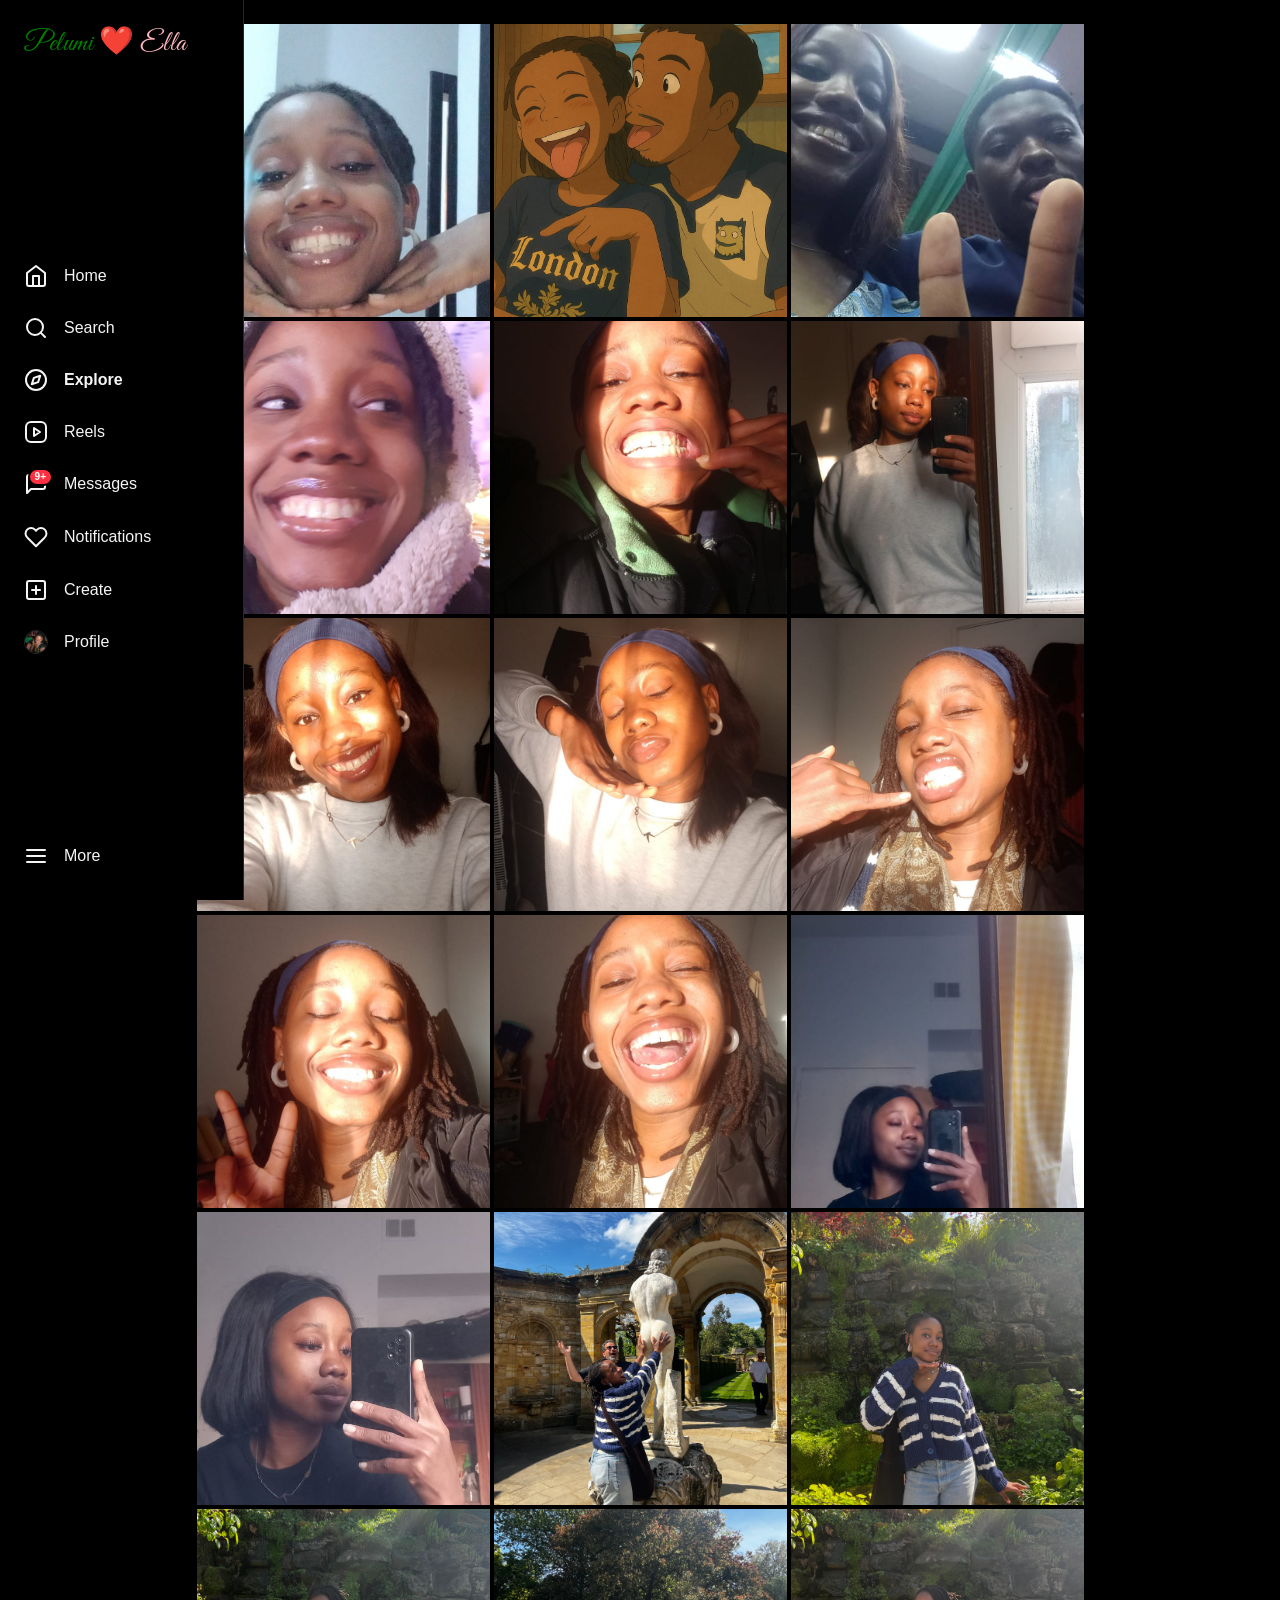
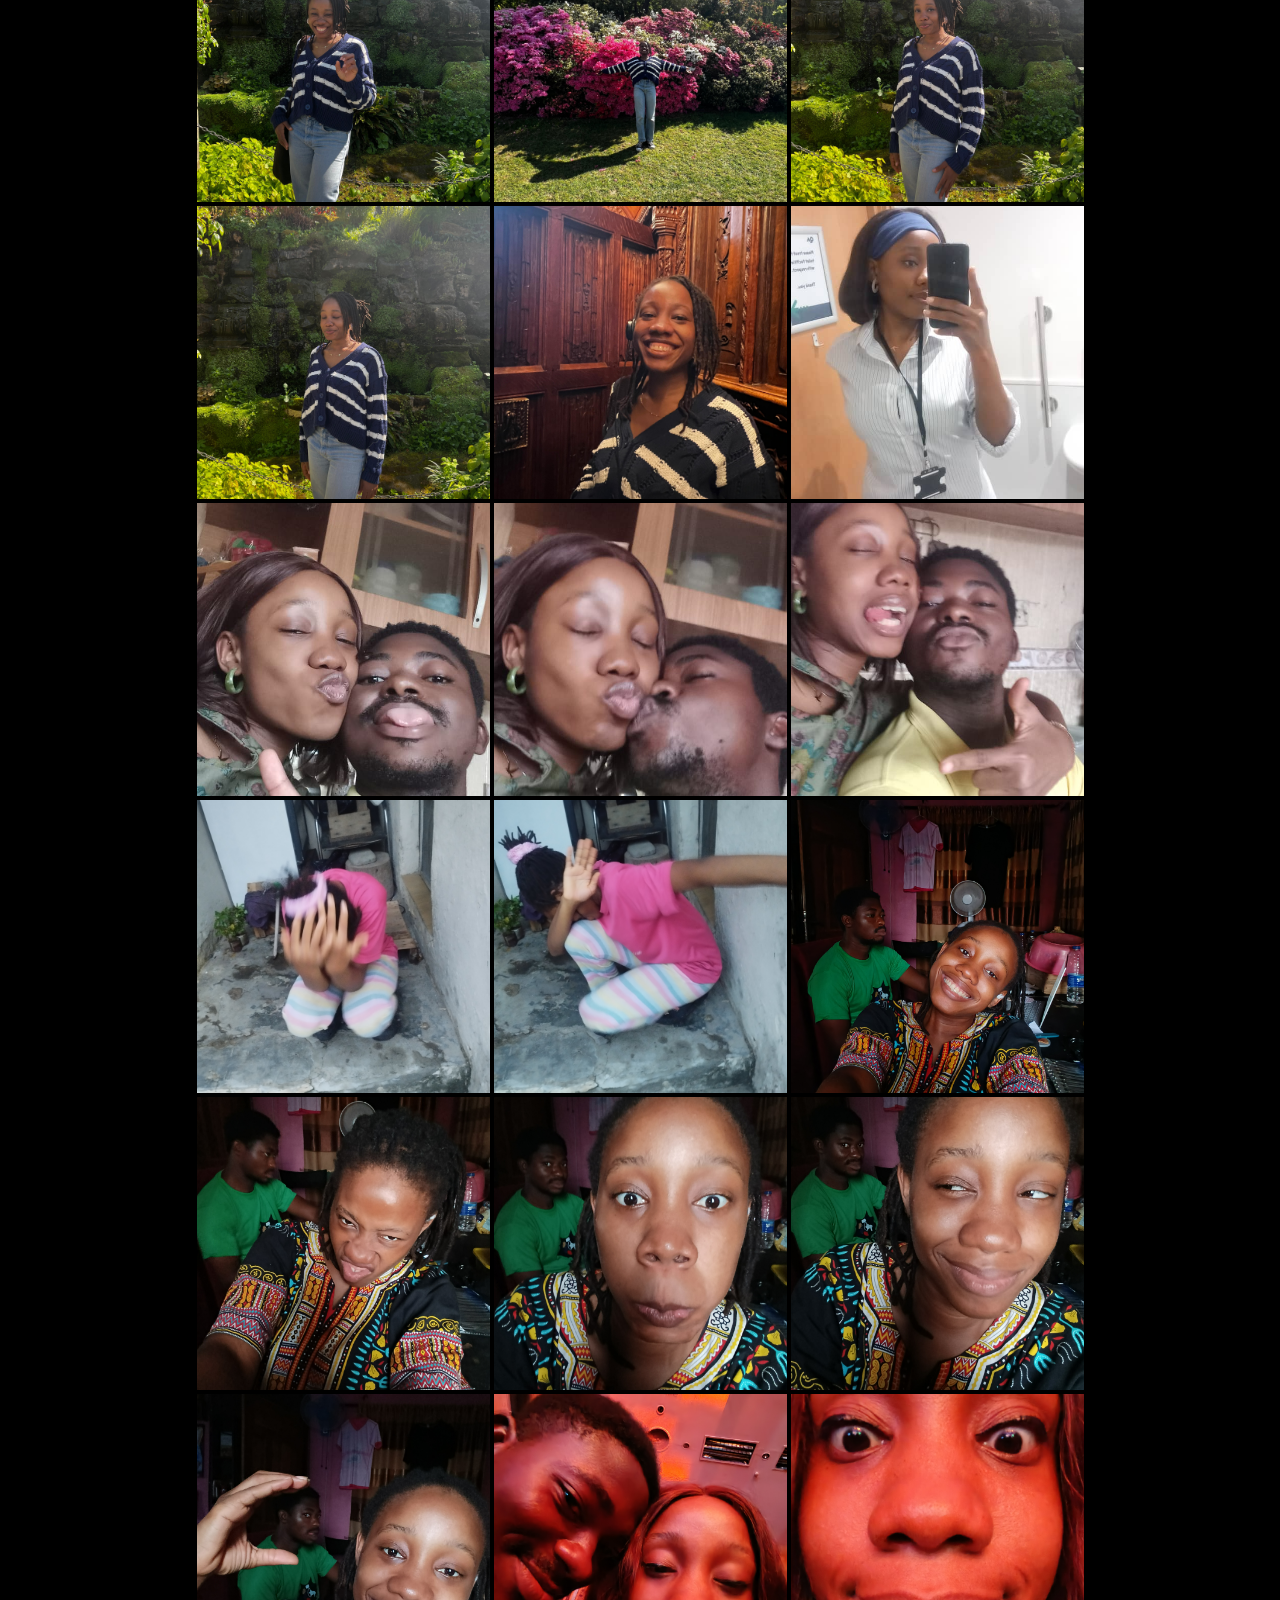
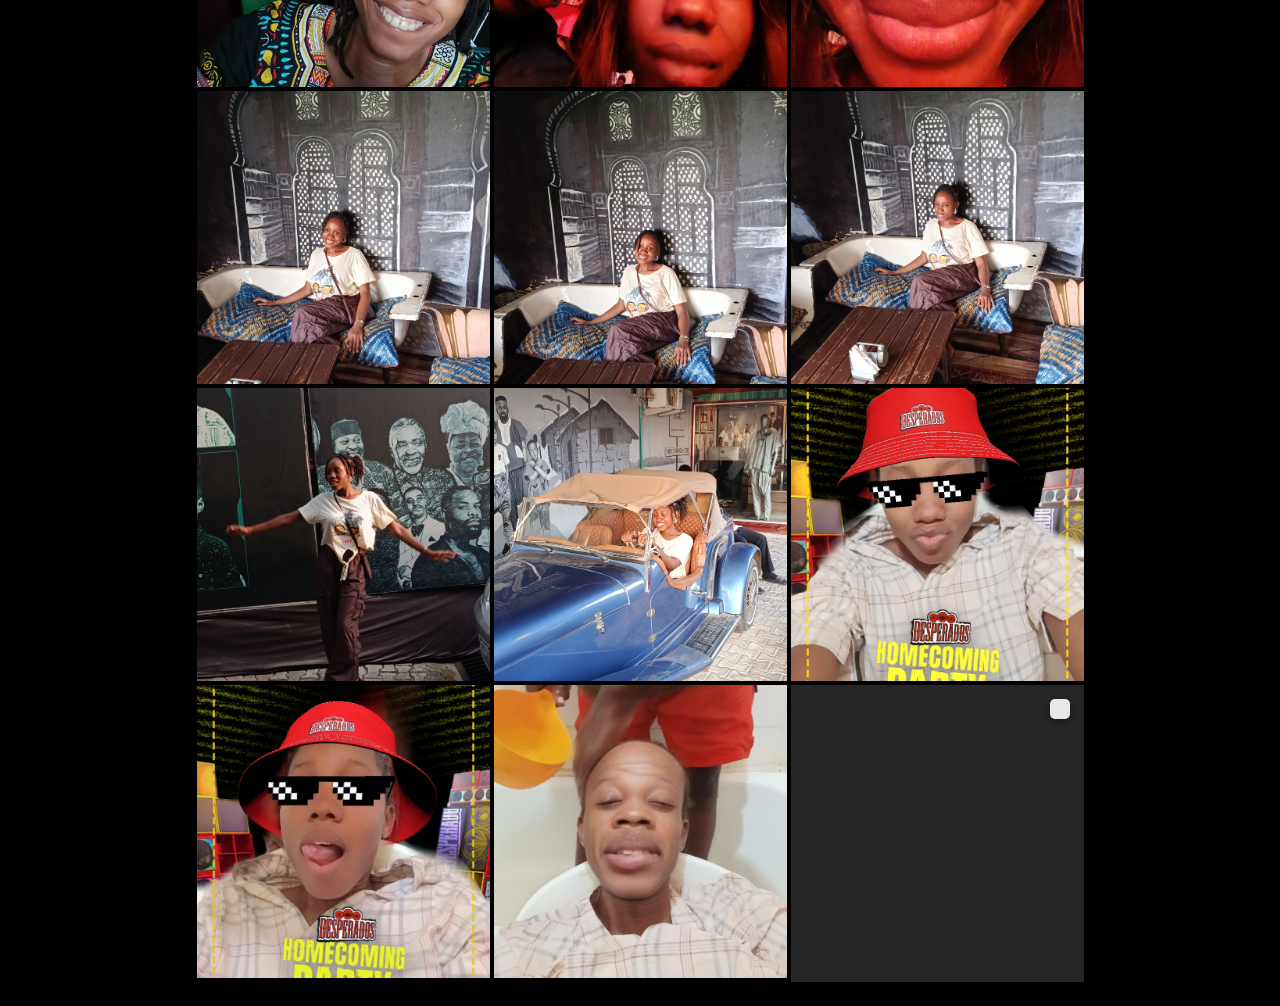
==== explore.html @ 4b51e7c0 "Deploy static site to GitHub Pages" ====
<!DOCTYPE html>

<html lang="en">
<head>
<meta charset="utf-8"/>
<meta content="width=device-width, initial-scale=1.0" name="viewport"/>
<title>Couplesgram • Explore</title>
<link href="style.css" rel="stylesheet"/>
<link href="https://fonts.googleapis.com" rel="preconnect"/>
<link crossorigin="" href="https://fonts.gstatic.com" rel="preconnect"/>
<link href="https://fonts.googleapis.com/css2?family=Playfair+Display:ital,wght@0,400;0,600;0,700;1,400&amp;family=Great+Vibes&amp;display=swap" rel="stylesheet"/>
</head>
<body>
<div class="app-container">
<!-- LEFT SIDEBAR -->
<aside class="sidebar">
<div class="sidebar-top">
<a class="logo-link" href="index.html">

<span class="logo-text"><span style="color:green">Pelumi</span> ❤️ <span style="color:lightpink">Ella</span></span>
</a>
</div>
<nav class="sidebar-nav">
<ul>
<li>
<a href="index.html">
<svg class="nav-icon" fill="none" stroke="currentColor" stroke-linecap="round" stroke-linejoin="round" stroke-width="2" viewbox="0 0 24 24">
<path d="M3 9l9-7 9 7v11a2 2 0 0 1-2 2H5a2 2 0 0 1-2-2z"></path>
<polyline points="9 22 9 12 15 12 15 22"></polyline>
</svg>
<span class="nav-label">Home</span>
</a>
</li>
<li>
<a href="#">
<svg class="nav-icon" fill="none" stroke="currentColor" stroke-linecap="round" stroke-linejoin="round" stroke-width="2" viewbox="0 0 24 24">
<circle cx="11" cy="11" r="8"></circle>
<line x1="21" x2="16.65" y1="21" y2="16.65"></line>
</svg>
<span class="nav-label">Search</span>
</a>
</li>
<li class="active">
<a href="explore.html">
<!-- Active Compass Icon -->
<svg class="nav-icon active-icon" fill="currentColor" stroke="currentColor" stroke-linecap="round" stroke-linejoin="round" stroke-width="2" viewbox="0 0 24 24">
<circle cx="12" cy="12" r="10"></circle>
<polygon points="16.24 7.76 14.12 14.12 7.76 16.24 9.88 9.88 16.24 7.76"></polygon>
</svg>
<span class="nav-label">Explore</span>
</a>
</li>
<li>
<a href="reels.html">
<svg class="nav-icon" fill="none" stroke="currentColor" stroke-linecap="round" stroke-linejoin="round" stroke-width="2" viewbox="0 0 24 24">
<rect height="20" rx="5" ry="5" width="20" x="2" y="2"></rect>
<polygon points="10 8 16 12 10 16 10 8"></polygon>
</svg>
<span class="nav-label">Reels</span>
</a>
</li>
<li>
<a href="#">
<div class="icon-badge-container">
<svg class="nav-icon" fill="none" stroke="currentColor" stroke-linecap="round" stroke-linejoin="round" stroke-width="2" viewbox="0 0 24 24">
<path d="M21 15a2 2 0 0 1-2 2H7l-4 4V5a2 2 0 0 1 2-2h14a2 2 0 0 1 2 2z"></path>
</svg>
<span class="badge badge-red">9+</span>
</div>
<span class="nav-label">Messages</span>
</a>
</li>
<li class="nav-item-notifications">
<a href="#" id="nav-notifications">
<svg class="nav-icon" fill="none" stroke="currentColor" stroke-linecap="round" stroke-linejoin="round" stroke-width="2" viewbox="0 0 24 24">
<path d="M20.84 4.61a5.5 5.5 0 0 0-7.78 0L12 5.67l-1.06-1.06a5.5 5.5 0 0 0-7.78 7.78l1.06 1.06L12 21.23l7.78-7.78 1.06-1.06a5.5 5.5 0 0 0 0-7.78z"></path>
</svg>
<span class="nav-label">Notifications</span>
<div class="notif-bubble">
<svg class="bubble-heart" fill="currentColor" viewbox="0 0 24 24">
<path d="M12 21.35l-1.45-1.32C5.4 15.36 2 12.28 2 8.5 2 5.42 4.42 3 7.5 3c1.74 0 3.41.81 4.5 2.09C13.09 3.81 14.76 3 16.5 3 19.58 3 22 5.42 22 8.5c0 3.78-3.4 6.86-8.55 11.54L12 21.35z"></path>
</svg>
<span>1</span>
<svg class="bubble-person" fill="currentColor" viewbox="0 0 24 24">
<path d="M12 12c2.21 0 4-1.79 4-4s-1.79-4-4-4-4 1.79-4 4 1.79 4 4 4zm0 2c-2.67 0-8 1.34-8 4v2h16v-2c0-2.66-5.33-4-8-4z"></path>
</svg>
<span>1</span>
</div>
</a>
</li>
<li>
<a href="#">
<svg class="nav-icon" fill="none" stroke="currentColor" stroke-linecap="round" stroke-linejoin="round" stroke-width="2" viewbox="0 0 24 24">
<rect height="18" rx="2" ry="2" width="18" x="3" y="3"></rect>
<line x1="12" x2="12" y1="8" y2="16"></line>
<line x1="8" x2="16" y1="12" y2="12"></line>
</svg>
<span class="nav-label">Create</span>
</a>
</li>
<li>
<a href="#">
<div class="profile-avatar-container">
<img alt="Your Profile" class="sidebar-avatar" src="assets/IMG_20251115_172756.jpg"/>
</div>
<span class="nav-label">Profile</span>
</a>
</li>
</ul>
</nav>
<div class="sidebar-bottom">
<ul>
<li>
<a href="#">
<svg class="nav-icon" fill="none" stroke="currentColor" stroke-linecap="round" stroke-linejoin="round" stroke-width="2" viewbox="0 0 24 24">
<line x1="3" x2="21" y1="12" y2="12"></line>
<line x1="3" x2="21" y1="6" y2="6"></line>
<line x1="3" x2="21" y1="18" y2="18"></line>
</svg>
<span class="nav-label">More</span>
</a>
</li>
</ul>
</div>
</aside>
<!-- EXPLORE CONTENT -->
<main class="main-content explore-view">
<div class="explore-grid-container">
<!-- Masonry Grid -->
<div class="explore-grid">

          <div class="explore-item">
            <img class="explore-media" src="assets/IMG-20251118-WA0078.jpg" alt="Explore Image" onerror="this.remove()">
            <div class="explore-overlay">
              <span class="explore-stats" style="font-weight: 600; font-style: italic; font-size: 16px;">Prettiest girl I know</span>
            </div>
          </div>

          <div class="explore-item">
            <img class="explore-media" src="assets/IMG-20251118-WA0081.jpg" alt="Explore Image" onerror="this.remove()">
            <div class="explore-overlay">
              <span class="explore-stats" style="font-weight: 600; font-style: italic; font-size: 16px;">Stars in her eyes</span>
            </div>
          </div>

          <div class="explore-item">
            <img class="explore-media" src="assets/IMG-20251208-WA0016.jpg" alt="Explore Image" onerror="this.remove()">
            <div class="explore-overlay">
              <span class="explore-stats" style="font-weight: 600; font-style: italic; font-size: 16px;">Handpicked from the skies</span>
            </div>
          </div>

          <div class="explore-item">
            <img class="explore-media" src="assets/IMG-20251230-WA0019.jpg" alt="Explore Image" onerror="this.remove()">
            <div class="explore-overlay">
              <span class="explore-stats" style="font-weight: 600; font-style: italic; font-size: 16px;">Beautiful soul</span>
            </div>
          </div>

          <div class="explore-item">
            <img class="explore-media" src="assets/IMG-20260220-WA0016.jpg" alt="Explore Image" onerror="this.remove()">
            <div class="explore-overlay">
              <span class="explore-stats" style="font-weight: 600; font-style: italic; font-size: 16px;">Perfection is the only word</span>
            </div>
          </div>

          <div class="explore-item">
            <img class="explore-media" src="assets/IMG-20260303-WA0001.jpg" alt="Explore Image" onerror="this.remove()">
            <div class="explore-overlay">
              <span class="explore-stats" style="font-weight: 600; font-style: italic; font-size: 16px;">My world</span>
            </div>
          </div>

          <div class="explore-item">
            <img class="explore-media" src="assets/IMG-20260303-WA0005.jpg" alt="Explore Image" onerror="this.remove()">
            <div class="explore-overlay">
              <span class="explore-stats" style="font-weight: 600; font-style: italic; font-size: 16px;">My Queen</span>
            </div>
          </div>

          <div class="explore-item">
            <img class="explore-media" src="assets/IMG-20260303-WA0007.jpg" alt="Explore Image" onerror="this.remove()">
            <div class="explore-overlay">
              <span class="explore-stats" style="font-weight: 600; font-style: italic; font-size: 16px;">i ❤️ you</span>
            </div>
          </div>

          <div class="explore-item">
            <img class="explore-media" src="assets/IMG-20260305-WA0011.jpg" alt="Explore Image" onerror="this.remove()">
            <div class="explore-overlay">
              <span class="explore-stats" style="font-weight: 600; font-style: italic; font-size: 16px;">always and forever</span>
            </div>
          </div>

          <div class="explore-item">
            <img class="explore-media" src="assets/IMG-20260305-WA0012.jpg" alt="Explore Image" onerror="this.remove()">
            <div class="explore-overlay">
              <span class="explore-stats" style="font-weight: 600; font-style: italic; font-size: 16px;">Happy Anniversary❤️</span>
            </div>
          </div>

          <div class="explore-item">
            <img class="explore-media" src="assets/IMG-20260305-WA0013.jpg" alt="Explore Image" onerror="this.remove()">
            <div class="explore-overlay">
              <span class="explore-stats" style="font-weight: 600; font-style: italic; font-size: 16px;">Prettiest girl I know</span>
            </div>
          </div>

          <div class="explore-item">
            <img class="explore-media" src="assets/IMG-20260423-WA0091.jpg" alt="Explore Image" onerror="this.remove()">
            <div class="explore-overlay">
              <span class="explore-stats" style="font-weight: 600; font-style: italic; font-size: 16px;">Stars in her eyes</span>
            </div>
          </div>

          <div class="explore-item">
            <img class="explore-media" src="assets/IMG-20260423-WA0092.jpg" alt="Explore Image" onerror="this.remove()">
            <div class="explore-overlay">
              <span class="explore-stats" style="font-weight: 600; font-style: italic; font-size: 16px;">Handpicked from the skies</span>
            </div>
          </div>

          <div class="explore-item">
            <img class="explore-media" src="assets/IMG-20260505-WA0118.jpg" alt="Explore Image" onerror="this.remove()">
            <div class="explore-overlay">
              <span class="explore-stats" style="font-weight: 600; font-style: italic; font-size: 16px;">Beautiful soul</span>
            </div>
          </div>

          <div class="explore-item">
            <img class="explore-media" src="assets/IMG-20260505-WA0150.jpg" alt="Explore Image" onerror="this.remove()">
            <div class="explore-overlay">
              <span class="explore-stats" style="font-weight: 600; font-style: italic; font-size: 16px;">Perfection is the only word</span>
            </div>
          </div>

          <div class="explore-item">
            <img class="explore-media" src="assets/IMG-20260505-WA0243.jpg" alt="Explore Image" onerror="this.remove()">
            <div class="explore-overlay">
              <span class="explore-stats" style="font-weight: 600; font-style: italic; font-size: 16px;">My world</span>
            </div>
          </div>

          <div class="explore-item">
            <img class="explore-media" src="assets/IMG-20260505-WA0250.jpg" alt="Explore Image" onerror="this.remove()">
            <div class="explore-overlay">
              <span class="explore-stats" style="font-weight: 600; font-style: italic; font-size: 16px;">My Queen</span>
            </div>
          </div>

          <div class="explore-item">
            <img class="explore-media" src="assets/IMG-20260505-WA0254.jpg" alt="Explore Image" onerror="this.remove()">
            <div class="explore-overlay">
              <span class="explore-stats" style="font-weight: 600; font-style: italic; font-size: 16px;">i ❤️ you</span>
            </div>
          </div>

          <div class="explore-item">
            <img class="explore-media" src="assets/IMG-20260505-WA0258.jpg" alt="Explore Image" onerror="this.remove()">
            <div class="explore-overlay">
              <span class="explore-stats" style="font-weight: 600; font-style: italic; font-size: 16px;">always and forever</span>
            </div>
          </div>

          <div class="explore-item">
            <img class="explore-media" src="assets/IMG-20260505-WA0260.jpg" alt="Explore Image" onerror="this.remove()">
            <div class="explore-overlay">
              <span class="explore-stats" style="font-weight: 600; font-style: italic; font-size: 16px;">Happy Anniversary❤️</span>
            </div>
          </div>

          <div class="explore-item">
            <img class="explore-media" src="assets/IMG-20260602-WA0005.jpg" alt="Explore Image" onerror="this.remove()">
            <div class="explore-overlay">
              <span class="explore-stats" style="font-weight: 600; font-style: italic; font-size: 16px;">Prettiest girl I know</span>
            </div>
          </div>

          <div class="explore-item">
            <img class="explore-media" src="assets/IMG-20260731-WA0151.jpg" alt="Explore Image" onerror="this.remove()">
            <div class="explore-overlay">
              <span class="explore-stats" style="font-weight: 600; font-style: italic; font-size: 16px;">Stars in her eyes</span>
            </div>
          </div>

          <div class="explore-item">
            <img class="explore-media" src="assets/IMG-20260731-WA0152.jpg" alt="Explore Image" onerror="this.remove()">
            <div class="explore-overlay">
              <span class="explore-stats" style="font-weight: 600; font-style: italic; font-size: 16px;">Handpicked from the skies</span>
            </div>
          </div>

          <div class="explore-item">
            <img class="explore-media" src="assets/IMG-20260731-WA0156.jpg" alt="Explore Image" onerror="this.remove()">
            <div class="explore-overlay">
              <span class="explore-stats" style="font-weight: 600; font-style: italic; font-size: 16px;">Beautiful soul</span>
            </div>
          </div>

          <div class="explore-item">
            <img class="explore-media" src="assets/IMG_20250414_185437.jpg" alt="Explore Image" onerror="this.remove()">
            <div class="explore-overlay">
              <span class="explore-stats" style="font-weight: 600; font-style: italic; font-size: 16px;">Perfection is the only word</span>
            </div>
          </div>

          <div class="explore-item">
            <img class="explore-media" src="assets/IMG_20250414_185439.jpg" alt="Explore Image" onerror="this.remove()">
            <div class="explore-overlay">
              <span class="explore-stats" style="font-weight: 600; font-style: italic; font-size: 16px;">My world</span>
            </div>
          </div>

          <div class="explore-item">
            <img class="explore-media" src="assets/IMG_20251115_172733.jpg" alt="Explore Image" onerror="this.remove()">
            <div class="explore-overlay">
              <span class="explore-stats" style="font-weight: 600; font-style: italic; font-size: 16px;">My Queen</span>
            </div>
          </div>

          <div class="explore-item">
            <img class="explore-media" src="assets/IMG_20251115_172756.jpg" alt="Explore Image" onerror="this.remove()">
            <div class="explore-overlay">
              <span class="explore-stats" style="font-weight: 600; font-style: italic; font-size: 16px;">i ❤️ you</span>
            </div>
          </div>

          <div class="explore-item">
            <img class="explore-media" src="assets/IMG_20251115_172800.jpg" alt="Explore Image" onerror="this.remove()">
            <div class="explore-overlay">
              <span class="explore-stats" style="font-weight: 600; font-style: italic; font-size: 16px;">always and forever</span>
            </div>
          </div>

          <div class="explore-item">
            <img class="explore-media" src="assets/IMG_20251115_172802.jpg" alt="Explore Image" onerror="this.remove()">
            <div class="explore-overlay">
              <span class="explore-stats" style="font-weight: 600; font-style: italic; font-size: 16px;">Happy Anniversary❤️</span>
            </div>
          </div>

          <div class="explore-item">
            <img class="explore-media" src="assets/IMG_20251115_172816.jpg" alt="Explore Image" onerror="this.remove()">
            <div class="explore-overlay">
              <span class="explore-stats" style="font-weight: 600; font-style: italic; font-size: 16px;">Prettiest girl I know</span>
            </div>
          </div>

          <div class="explore-item">
            <img class="explore-media" src="assets/IMG_20251207_201541.jpg" alt="Explore Image" onerror="this.remove()">
            <div class="explore-overlay">
              <span class="explore-stats" style="font-weight: 600; font-style: italic; font-size: 16px;">Stars in her eyes</span>
            </div>
          </div>

          <div class="explore-item">
            <img class="explore-media" src="assets/IMG_20251207_201549.jpg" alt="Explore Image" onerror="this.remove()">
            <div class="explore-overlay">
              <span class="explore-stats" style="font-weight: 600; font-style: italic; font-size: 16px;">Handpicked from the skies</span>
            </div>
          </div>

          <div class="explore-item">
            <img class="explore-media" src="assets/IMG_20251225_172321.jpg" alt="Explore Image" onerror="this.remove()">
            <div class="explore-overlay">
              <span class="explore-stats" style="font-weight: 600; font-style: italic; font-size: 16px;">Beautiful soul</span>
            </div>
          </div>

          <div class="explore-item">
            <img class="explore-media" src="assets/IMG_20251225_172325.jpg" alt="Explore Image" onerror="this.remove()">
            <div class="explore-overlay">
              <span class="explore-stats" style="font-weight: 600; font-style: italic; font-size: 16px;">Perfection is the only word</span>
            </div>
          </div>

          <div class="explore-item">
            <img class="explore-media" src="assets/IMG_20251225_172329.jpg" alt="Explore Image" onerror="this.remove()">
            <div class="explore-overlay">
              <span class="explore-stats" style="font-weight: 600; font-style: italic; font-size: 16px;">My world</span>
            </div>
          </div>

          <div class="explore-item">
            <img class="explore-media" src="assets/IMG_20251225_173249.jpg" alt="Explore Image" onerror="this.remove()">
            <div class="explore-overlay">
              <span class="explore-stats" style="font-weight: 600; font-style: italic; font-size: 16px;">My Queen</span>
            </div>
          </div>

          <div class="explore-item">
            <img class="explore-media" src="assets/IMG_20251225_173335.jpg" alt="Explore Image" onerror="this.remove()">
            <div class="explore-overlay">
              <span class="explore-stats" style="font-weight: 600; font-style: italic; font-size: 16px;">i ❤️ you</span>
            </div>
          </div>

          <div class="explore-item">
            <img class="explore-media" src="assets/Snapchat-1682205913.jpg" alt="Explore Image" onerror="this.remove()">
            <div class="explore-overlay">
              <span class="explore-stats" style="font-weight: 600; font-style: italic; font-size: 16px;">always and forever</span>
            </div>
          </div>

          <div class="explore-item">
            <img class="explore-media" src="assets/Snapchat-352071190.jpg" alt="Explore Image" onerror="this.remove()">
            <div class="explore-overlay">
              <span class="explore-stats" style="font-weight: 600; font-style: italic; font-size: 16px;">Happy Anniversary❤️</span>
            </div>
          </div>

          <div class="explore-item">
            <img class="explore-media" src="assets/Snapchat-603721540.jpg" alt="Explore Image" onerror="this.remove()">
            <div class="explore-overlay">
              <span class="explore-stats" style="font-weight: 600; font-style: italic; font-size: 16px;">Prettiest girl I know</span>
            </div>
          </div>

          <div class="explore-item tall">
            <video class="explore-media" muted loop autoplay playsinline src="assets/VID_20251207_195347.mp4"></video>
            <div class="reel-icon-overlay">
              <svg viewBox="0 0 24 24" fill="currentColor"><rect x="2" y="2" width="20" height="20" rx="5" ry="5"></rect><polygon points="10 8 16 12 10 16 10 8"></polygon></svg>
            </div>
            <div class="explore-overlay">
              <span class="explore-stats" style="font-weight: 600; font-style: italic; font-size: 16px;">Stars in her eyes</span>
            </div>
          </div>

</div>
</div>
</main>
</div>
<!-- Minimal JS for notifications hover is handled in CSS, basic logic in app.js can be imported -->
<script src="hearts.js"></script>
<script src="app.js"></script>
</body>
</html>
---- style.css ----
/* CSS Variables for Dark Mode Palette */
:root {
  --bg-primary: #000000;
  --bg-secondary: #000000;
  --border-color: #262626;
  --text-primary: #f5f5f5;
  --text-secondary: #a8a8a8;
  --accent-blue: #0095f6;
  --accent-blue-hover: #1877f2;
  --hover-bg: #1a1a1a;
  --notif-red: #ff3040;
  --font-stack: -apple-system, BlinkMacSystemFont, "Segoe UI", Roboto, Helvetica, Arial, sans-serif;
  --sidebar-width: 244px;
}

/* Global Reset & Base Styling */
* {
  box-sizing: border-box;
  margin: 0;
  padding: 0;
}

body {
  background-color: var(--bg-primary);
  color: var(--text-primary);
  font-family: var(--font-stack);
  overflow-y: scroll;
  -webkit-font-smoothing: antialiased;
  -moz-osx-font-smoothing: grayscale;
}

/* Hide default scrollbars for horizontal panning grids */
.no-scrollbar::-webkit-scrollbar {
  display: none;
}
.no-scrollbar {
  -ms-overflow-style: none;
  scrollbar-width: none;
}

/* Grid App Container */
.app-container {
  display: flex;
  min-height: 100vh;
  position: relative;
}

/* ==========================================================================
   LEFT SIDEBAR STYLE
   ========================================================================== */
.sidebar {
  width: var(--sidebar-width);
  height: 100vh;
  position: fixed;
  top: 0;
  left: 0;
  border-right: 1px solid var(--border-color);
  background-color: var(--bg-secondary);
  padding: 24px 12px 20px 12px;
  display: flex;
  flex-direction: column;
  justify-content: space-between;
  z-index: 100;
  transition: width 0.2s ease;
}

.sidebar-top {
  margin-bottom: 24px;
  padding-left: 12px;
}

.logo-link {
  display: flex;
  align-items: center;
  text-decoration: none;
  color: var(--text-primary);
  gap: 12px;
}

.logo-icon {
  width: 24px;
  height: 24px;
  flex-shrink: 0;
}

.logo-text {
  font-family: 'Great Vibes', cursive;
  font-size: 28px;
  font-weight: normal;
  letter-spacing: 0.5px;
  white-space: nowrap;
}

/* Sidebar Navigation Items */
.sidebar-nav ul,
.sidebar-bottom ul {
  list-style: none;
  display: flex;
  flex-direction: column;
  gap: 4px;
}

.sidebar-nav li a,
.sidebar-bottom li a {
  display: flex;
  align-items: center;
  text-decoration: none;
  color: var(--text-primary);
  padding: 12px;
  border-radius: 8px;
  gap: 16px;
  font-size: 16px;
  font-weight: 400;
  transition: background-color 0.15s ease, transform 0.1s ease;
  position: relative;
}

.sidebar-nav li a:hover,
.sidebar-bottom li a:hover {
  background-color: var(--hover-bg);
}

.sidebar-nav li a:active,
.sidebar-bottom li a:active {
  transform: scale(0.98);
}

/* Active Nav Link Styling */
.sidebar-nav li.active a {
  font-weight: 700;
}

.nav-icon {
  width: 24px;
  height: 24px;
  stroke: var(--text-primary);
  fill: none;
  flex-shrink: 0;
  transition: transform 0.15s ease;
}

.sidebar-nav li a:hover .nav-icon {
  transform: scale(1.05);
}

/* Profile Avatar Icon in Nav */
.profile-avatar-container {
  width: 24px;
  height: 24px;
  border-radius: 50%;
  overflow: hidden;
  border: 1px solid var(--border-color);
  flex-shrink: 0;
}

.sidebar-avatar {
  width: 100%;
  height: 100%;
  object-fit: cover;
}

/* Red Indicator Badges for Messages/Notifications */
.icon-badge-container {
  position: relative;
  display: flex;
  align-items: center;
  justify-content: center;
}

.badge {
  background-color: var(--notif-red);
  color: #ffffff;
  font-size: 10px;
  font-weight: 700;
  padding: 2px 5px;
  border-radius: 10px;
  position: absolute;
  top: -4px;
  right: -5px;
  border: 2px solid var(--bg-secondary);
  line-height: 1;
}

.notif-bubble {
  position: relative;
  background-color: var(--notif-red);
  color: #ffffff;
  padding: 6px 10px;
  border-radius: 20px;
  font-size: 12px;
  font-weight: 700;
  display: flex;
  align-items: center;
  gap: 4px;
  box-shadow: 0 4px 12px rgba(0, 0, 0, 0.4);
  white-space: nowrap;
  pointer-events: none;
  z-index: 10;
  margin-left: auto; /* Push the bubble to the right to prevent text overlap */
  opacity: 0;
  transform: scale(0.9);
  transition: opacity 0.2s ease-in-out, transform 0.2s ease-in-out;
}

.notif-bubble::before {
  content: '';
  position: absolute;
  left: -6px;
  top: 50%;
  transform: translateY(-50%);
  border-width: 6px 6px 6px 0;
  border-style: solid;
  border-color: transparent var(--notif-red) transparent transparent;
}

/* Hover state on the notifications menu item */
.nav-item-notifications:hover .notif-bubble {
  opacity: 1;
  transform: scale(1);
}

.bubble-heart, .bubble-person {
  width: 14px;
  height: 14px;
}


/* ==========================================================================
   MAIN SCROLLABLE WRAPPER & FEED LAYOUT
   ========================================================================== */
.main-content {
  margin-left: var(--sidebar-width);
  flex-grow: 1;
  display: flex;
  justify-content: center;
  padding-top: 24px;
  min-height: 100vh;
}

.feed-column {
  width: 100%;
  max-width: 470px; /* Aligns with perfect desktop Instagram proportions */
  margin-top: 16px;
  display: flex;
  flex-direction: column;
  gap: 16px;
}

/* ==========================================================================
   STORIES ROW STYLE
   ========================================================================== */
.stories-wrapper {
  position: relative;
  width: 100%;
  border-bottom: 1px solid var(--border-color);
  padding: 8px 0 16px 0;
}

.stories-carousel {
  display: flex;
  gap: 16px;
  overflow-x: auto;
  scroll-behavior: smooth;
  padding: 4px 4px;
  scrollbar-width: none; /* Hide scrollbar for Firefox */
}

.stories-carousel::-webkit-scrollbar {
  display: none; /* Hide scrollbar for Chrome/Safari */
}

.story-item {
  display: flex;
  flex-direction: column;
  align-items: center;
  cursor: pointer;
  width: 74px;
  flex-shrink: 0;
}

.story-avatar-ring {
  width: 66px;
  height: 66px;
  border-radius: 50%;
  background: linear-gradient(45deg, #00C853 0%, #FFB6C1 100%);
  display: flex;
  align-items: center;
  justify-content: center;
  margin-bottom: 6px;
  transition: transform 0.15s ease;
}

.story-item:hover .story-avatar-ring {
  transform: scale(1.02);
}

.story-avatar-border {
  width: 60px;
  height: 60px;
  border-radius: 50%;
  background-color: var(--bg-primary);
  display: flex;
  align-items: center;
  justify-content: center;
  overflow: hidden;
  border: 2px solid var(--bg-primary);
}

.story-avatar-border img {
  width: 100%;
  height: 100%;
  object-fit: cover;
  border-radius: 50%;
}

.story-username {
  font-size: 12px;
  color: var(--text-primary);
  text-align: center;
  overflow: hidden;
  text-overflow: ellipsis;
  white-space: nowrap;
  width: 100%;
}

/* Stories Navigation Button Overlay */
.story-nav-btn {
  position: absolute;
  top: 36px;
  width: 26px;
  height: 26px;
  border-radius: 50%;
  background-color: rgba(255, 255, 255, 0.9);
  color: #000;
  border: none;
  display: flex;
  align-items: center;
  justify-content: center;
  cursor: pointer;
  box-shadow: 0 4px 8px rgba(0, 0, 0, 0.3);
  z-index: 5;
  transition: opacity 0.2s, transform 0.1s;
}

.story-nav-btn.prev-btn {
  left: 0px;
}

.story-nav-btn.next-btn {
  right: 0px;
}

.story-nav-btn:hover {
  transform: scale(1.08);
}

.story-nav-btn:active {
  transform: scale(0.95);
}

.arrow-icon {
  width: 16px;
  height: 16px;
  stroke-width: 3;
}


/* ==========================================================================
   FEED POST CARDS
   ========================================================================== */
.posts-feed {
  display: flex;
  flex-direction: column;
  width: 100%;
}

.post-card {
  width: 100%;
  border-bottom: 1px solid var(--border-color);
  padding: 12px 0 20px 0;
  display: flex;
  flex-direction: column;
}

/* Post Header */
.post-header {
  display: flex;
  justify-content: space-between;
  align-items: center;
  padding: 8px 4px 12px 4px;
}

.post-user-info {
  display: flex;
  align-items: center;
  gap: 12px;
}

.post-avatar-container {
  width: 32px;
  height: 32px;
  border-radius: 50%;
  overflow: hidden;
  border: 1px solid var(--border-color);
}

.post-avatar {
  width: 100%;
  height: 100%;
  object-fit: cover;
}

.post-user-meta {
  display: flex;
  align-items: center;
  gap: 4px;
  font-size: 14px;
}

.post-username {
  font-weight: 600;
  color: var(--text-primary);
  cursor: pointer;
}

.post-username:hover {
  color: var(--text-secondary);
}

.verified-badge {
  width: 14px;
  height: 14px;
}

.post-timestamp {
  color: var(--text-secondary);
  font-size: 14px;
}

.post-options-btn {
  background: none;
  border: none;
  color: var(--text-primary);
  cursor: pointer;
  display: flex;
  align-items: center;
  justify-content: center;
}

.post-options-btn:hover {
  color: var(--text-secondary);
}

/* Post Media & Slider Aspect Ratios */
.post-media-wrapper {
  position: relative;
  width: 100%;
  border-radius: 4px;
  overflow: hidden;
  border: 1px solid var(--border-color);
  background-color: #050505;
}

.post-media-container {
  width: 100%;
  position: relative;
  overflow: hidden;
}

/* CAROUSEL IMPLEMENTATION */
.carousel-track {
  display: flex;
  overflow-x: scroll;
  scroll-snap-type: x mandatory;
  scrollbar-width: none;
  -ms-overflow-style: none;
}
.carousel-track::-webkit-scrollbar {
  display: none;
}
.carousel-image {
  width: 100%;
  scroll-snap-align: center;
  object-fit: cover;
  flex-shrink: 0;
  display: block;
}

.carousel-btn {
  position: absolute;
  top: 50%;
  transform: translateY(-50%);
  background-color: rgba(0, 0, 0, 0.4);
  color: white;
  border: none;
  border-radius: 50%;
  width: 32px;
  height: 32px;
  display: flex;
  align-items: center;
  justify-content: center;
  cursor: pointer;
  z-index: 10;
  opacity: 0.8;
  transition: opacity 0.2s;
}
.carousel-btn:hover {
  opacity: 1;
}
.carousel-prev {
  left: 8px;
}
.carousel-next {
  right: 8px;
}

.carousel-pagination {
  position: absolute;
  bottom: 16px;
  left: 0;
  right: 0;
  display: flex;
  justify-content: center;
  gap: 6px;
  z-index: 10;
}
.carousel-dot {
  width: 6px;
  height: 6px;
  background-color: rgba(255, 255, 255, 0.5);
  border-radius: 50%;
  transition: background-color 0.2s, transform 0.2s;
}
.carousel-dot.active {
  background-color: #ffffff;
  transform: scale(1.2);
}

.post-media-container {
  display: flex;
  width: 100%;
  aspect-ratio: 1 / 1; /* Standard square template ratio */
  position: relative;
  overflow-x: auto;
  scroll-snap-type: x mandatory;
  scroll-behavior: smooth;
  scrollbar-width: none; /* Hide scrollbar for Firefox */
  -ms-overflow-style: none; /* Hide scrollbar for IE/Edge */
}

.post-media-container::-webkit-scrollbar {
  display: none; /* Hide scrollbar for Chrome/Safari */
}

.media-slide {
  flex: 0 0 100%;
  width: 100%;
  height: 100%;
  scroll-snap-align: start;
}

.media-slide img {
  width: 100%;
  height: 100%;
  object-fit: cover;
}

/* Carousel Control Arrows */
.carousel-arrow {
  position: absolute;
  top: 50%;
  transform: translateY(-50%);
  width: 30px;
  height: 30px;
  border-radius: 50%;
  background-color: rgba(0, 0, 0, 0.6);
  border: none;
  color: #ffffff;
  display: flex; /* Flex by default, visibility managed by opacity */
  align-items: center;
  justify-content: center;
  cursor: pointer;
  z-index: 10;
  opacity: 0;
  pointer-events: none;
  transition: opacity 0.2s, background-color 0.2s, transform 0.1s;
}

.carousel-arrow:active {
  transform: translateY(-50%) scale(0.9);
}

.carousel-arrow.visible {
  opacity: 0.85;
  pointer-events: auto;
}

.carousel-arrow.visible:hover {
  opacity: 1;
  background-color: rgba(0, 0, 0, 0.8);
}

.carousel-arrow:hover {
  background-color: rgba(0, 0, 0, 0.85);
}

.prev-arrow {
  left: 12px;
}

.next-arrow {
  right: 12px;
}

/* Double Tap Pop-up Heart */
.double-tap-heart {
  position: absolute;
  top: 50%;
  left: 50%;
  transform: translate(-50%, -50%) scale(0);
  z-index: 20;
  pointer-events: none;
  transition: transform 0.4s cubic-bezier(0.175, 0.885, 0.32, 1.275), opacity 0.3s ease;
  opacity: 0;
}

.double-tap-heart.animate {
  animation: heartPop 0.8s cubic-bezier(0.175, 0.885, 0.32, 1.275) forwards;
}

.double-tap-heart svg {
  width: 80px;
  height: 80px;
  filter: drop-shadow(0px 4px 10px rgba(0,0,0,0.5));
}

@keyframes heartPop {
  0% { transform: translate(-50%, -50%) scale(0); opacity: 0; }
  15% { transform: translate(-50%, -50%) scale(1.2); opacity: 0.9; }
  30% { transform: translate(-50%, -50%) scale(1); opacity: 1; }
  80% { transform: translate(-50%, -50%) scale(0.95); opacity: 0.9; }
  100% { transform: translate(-50%, -50%) scale(0); opacity: 0; }
}

/* Post Interaction Bar */
.post-interactions {
  display: flex;
  justify-content: space-between;
  align-items: center;
  padding: 12px 4px 8px 4px;
  position: relative;
}

.interactions-left {
  display: flex;
  gap: 16px;
}

.interaction-btn {
  background: none;
  border: none;
  color: var(--text-primary);
  cursor: pointer;
  padding: 0;
  display: flex;
  align-items: center;
  justify-content: center;
  transition: transform 0.1s ease;
}

.interaction-btn:hover {
  color: var(--text-secondary);
}

.interaction-btn:active {
  transform: scale(0.85);
}

.interaction-btn svg {
  width: 24px;
  height: 24px;
}

/* Active Liked Heart bounce state */
.like-btn.liked svg.heart-icon-filled {
  animation: heartBounce 0.35s cubic-bezier(0.175, 0.885, 0.32, 1.275) forwards;
}

@keyframes heartBounce {
  0% { transform: scale(1); }
  50% { transform: scale(1.3); }
  100% { transform: scale(1); }
}

/* Carousel Dots Indicator */
.carousel-dots {
  position: absolute;
  left: 50%;
  transform: translateX(-50%);
  display: flex;
  gap: 4px;
  pointer-events: none;
}

.dot {
  width: 6px;
  height: 6px;
  border-radius: 50%;
  background-color: #555555;
  transition: background-color 0.2s, transform 0.2s;
}

.dot.active {
  background-color: var(--accent-blue);
  transform: scale(1.1);
}

/* Post Details & Typography */
.post-details {
  padding: 0 4px;
  font-size: 14px;
  display: flex;
  flex-direction: column;
  gap: 6px;
}

.likes-count {
  font-weight: 400;
  color: var(--text-primary);
  margin-bottom: 2px;
}

.bold-text {
  font-weight: 600;
}

.post-caption {
  line-height: 1.5;
  color: var(--text-primary);
}

.centered-caption {
  text-align: center;
  font-family: 'Great Vibes', cursive;
  font-size: 28px;
  padding: 16px 24px;
  line-height: 1.2;
}

.post-user-link {
  margin-right: 4px;
  cursor: pointer;
}

.post-user-link:hover {
  text-decoration: underline;
}

.view-comments {
  color: var(--text-secondary);
  cursor: pointer;
  margin-top: 4px;
}

.view-comments:hover {
  color: var(--text-primary);
}

/* Comments list styling */
.comments-list {
  display: flex;
  flex-direction: column;
  gap: 4px;
  margin-top: 4px;
}

.comment-item {
  line-height: 1.4;
}

/* Comment Input Area Box */
.comment-input-area {
  display: flex;
  align-items: center;
  justify-content: space-between;
  border-top: 1px solid var(--border-color);
  padding-top: 12px;
  margin-top: 10px;
}

.comment-box {
  background: none;
  border: none;
  color: var(--text-primary);
  font-family: var(--font-stack);
  font-size: 14px;
  width: 90%;
  outline: none;
}

.comment-box::placeholder {
  color: var(--text-secondary);
}

.post-comment-btn {
  background: none;
  border: none;
  color: var(--accent-blue);
  font-size: 14px;
  font-weight: 600;
  cursor: pointer;
  opacity: 0.4;
  pointer-events: none;
  transition: opacity 0.2s;
  padding: 0 4px;
}

.post-comment-btn.active {
  opacity: 1;
  pointer-events: auto;
}

.post-comment-btn:hover {
  color: var(--text-primary);
}



/* ==========================================================================
   RESPONSIVE DESIGN BREAKPOINTS (INSTAGRAM DESKTOP 1:1 BEHAVIOR)
   ========================================================================== */
@media (max-width: 1260px) {
  :root {
    --sidebar-width: 72px;
  }
  
  .logo-text, .nav-label {
    display: none;
  }
  
  .sidebar-top {
    padding-left: 0;
    display: flex;
    justify-content: center;
  }
  
  .sidebar-nav li a,
  .sidebar-bottom li a {
    justify-content: center;
    padding: 12px 0;
  }
  
  .logo-link {
    justify-content: center;
  }
  
  .notif-bubble {
    display: none; /* Hide floating bubble text in medium viewports */
  }
}

@media (max-width: 768px) {
  /* Smaller resolution adaptation: sidebar floats to bottom, centralizes screen */
  .app-container {
    flex-direction: column-reverse;
  }
  
  .sidebar {
    width: 100%;
    height: 48px;
    position: fixed;
    bottom: 0;
    top: auto;
    left: 0;
    border-right: none;
    border-top: 1px solid var(--border-color);
    flex-direction: row;
    padding: 0;
    justify-content: space-around;
  }
  
  .sidebar-top, .sidebar-bottom {
    display: none; /* Hide bottom items and branding */
  }
  
  .sidebar-nav {
    width: 100%;
  }
  
  .sidebar-nav ul {
    flex-direction: row;
    justify-content: space-around;
    height: 100%;
    align-items: center;
  }
  
  .sidebar-nav li a {
    padding: 8px;
  }
  
  .main-content {
    margin-left: 0;
    padding-bottom: 60px; /* Space for mobile nav bar */
    width: 100vw !important;
  }
  
  .messages-drawer {
    right: 16px;
    bottom: 56px; /* Offset mobile nav bar */
  }
}

/* ==========================================================================
   REELS VIEW SPECIFIC STYLES
   ========================================================================== */
body.reels-body {
  overflow: hidden !important;
  height: 100vh !important;
}

body.reels-body .app-container {
  height: 100vh !important;
  overflow: hidden !important;
}

body.reels-body .main-content {
  padding-top: 0;
  padding-bottom: 0;
  min-height: 0;
  height: 100vh !important;
  width: calc(100vw - 250px) !important;
  overflow: hidden !important;
  display: flex !important;
  justify-content: center !important;
  align-items: center !important;
  background-color: #000 !important;
}
.reels-view {
  background-color: #000 !important;
  display: flex !important;
  justify-content: center !important;
  align-items: center !important;
  height: 100vh !important;
  overflow: hidden !important;
  flex: 1;
}

.reels-outer-wrapper {
  position: relative;
  display: flex;
  align-items: center;
  justify-content: center;
  height: 100vh !important;
  width: 100% !important;
  max-width: 420px !important;
  margin: 0 auto !important;
  overflow: hidden !important;
  flex-shrink: 0;
}

/* The scrolling container — full viewport height, snaps to each child */
.reels-container {
  height: 100vh;
  width: 100%;
  max-width: 100%;
  overflow-y: scroll;
  scroll-snap-type: y mandatory;
  scrollbar-width: none;
  -ms-overflow-style: none;
  display: flex;
  flex-direction: column;
  flex-shrink: 0;
}

.reels-container::-webkit-scrollbar {
  display: none;
}

/* Each reel occupies exactly one viewport-height snap unit */
.reel-wrapper {
  height: 100vh;
  width: 100%;
  min-height: 100vh;
  flex-shrink: 0;
  scroll-snap-align: start;
  display: flex;
  flex-direction: row;
  align-items: center;
  justify-content: center;
  position: relative;
  gap: 16px;
}

/* The 9:16 portrait photo card, centered in the 100vh unit */
.reel-video-container {
  width: 100% !important;
  max-width: 400px !important;
  aspect-ratio: 9/16 !important;
  background-color: #000 !important;
  border-radius: 16px !important;
  overflow: hidden !important;
  margin: 0 auto !important;
  position: relative;
  flex-shrink: 0;
}

.reel-video-container video, 
.reel-video-container img, 
.reel-video {
  width: 100%;
  height: 100%;
  object-fit: cover;
  border-radius: inherit;
  display: block;
}

/* Bottom Left Overlay Details */
.reel-overlay-left {
  position: absolute;
  bottom: 0;
  left: 0;
  right: 0;
  padding: 24px 16px 16px 16px;
  background: linear-gradient(to top, rgba(0, 0, 0, 0.8) 0%, rgba(0, 0, 0, 0) 100%);
  color: #ffffff;
  z-index: 5;
  display: flex;
  flex-direction: column;
  gap: 8px;
  pointer-events: none;
}

.reel-user-row {
  display: flex;
  align-items: center;
  gap: 8px;
  pointer-events: auto; /* enable clicks on profile links */
}

.reel-avatar {
  width: 32px;
  height: 32px;
  border-radius: 50%;
  object-fit: cover;
  border: 1px solid var(--border-color);
  cursor: pointer;
}

.reel-username {
  font-size: 14px;
  font-weight: 600;
  cursor: pointer;
}

.reel-follow-btn {
  background: none;
  border: 1px solid #ffffff;
  color: #ffffff;
  padding: 4px 10px;
  border-radius: 4px;
  font-size: 12px;
  font-weight: 600;
  cursor: pointer;
  transition: background-color 0.15s ease;
}

.reel-follow-btn:hover {
  background-color: rgba(255, 255, 255, 0.1);
}

.reel-caption {
  font-size: 14px;
  line-height: 1.4;
  word-wrap: break-word;
}

.reel-music-row {
  display: flex;
  align-items: center;
  gap: 6px;
  font-size: 13px;
  color: #e3e3e3;
}

.music-icon {
  width: 14px;
  height: 14px;
}

.music-name {
  white-space: nowrap;
  overflow: hidden;
  text-overflow: ellipsis;
  max-width: 250px;
}

/* Volume/Mute Button inside Video */
.reel-mute-btn {
  position: absolute;
  bottom: 16px;
  right: 16px;
  background-color: rgba(0, 0, 0, 0.5);
  border: none;
  color: #ffffff;
  width: 30px;
  height: 30px;
  border-radius: 50%;
  display: flex;
  align-items: center;
  justify-content: center;
  cursor: pointer;
  z-index: 10;
  transition: transform 0.1s ease;
}

.reel-mute-btn:active {
  transform: scale(0.9);
}

.reel-mute-btn svg {
  width: 16px;
  height: 16px;
}

/* Right Side Actions Column — flex sibling to video container */
.reel-actions-column {
  display: flex;
  flex-direction: column;
  align-items: center;
  justify-content: flex-end;
  gap: 20px;
  padding-bottom: 64px;
  height: calc(100vh - 40px);
  max-height: 780px;
  user-select: none;
  z-index: 10;
  flex-shrink: 0;
}

.action-btn {
  background: none;
  border: none;
  color: #ffffff;
  cursor: pointer;
  display: flex;
  flex-direction: column;
  align-items: center;
  gap: 4px;
  transition: transform 0.1s ease;
}

.action-btn:active {
  transform: scale(0.9);
}

.icon-circle {
  width: 44px;
  height: 44px;
  border-radius: 50%;
  display: flex;
  align-items: center;
  justify-content: center;
  transition: background-color 0.2s ease, transform 0.15s ease;
}

.action-btn:hover .icon-circle {
  background-color: rgba(255, 255, 255, 0.1);
}

.action-btn:active .icon-circle {
  background-color: rgba(255, 255, 255, 0.2);
  transform: scale(0.9);
}

.action-btn svg {
  width: 26px;
  height: 26px;
  stroke: #ffffff;
}

.action-btn.liked svg.heart-filled {
  animation: heartBounce 0.35s cubic-bezier(0.175, 0.885, 0.32, 1.275) forwards;
}

.action-label {
  font-size: 12px;
  font-weight: 500;
  color: #ffffff;
}

/* Vinyl Rotating cover */
.music-vinyl-container {
  width: 24px;
  height: 24px;
  border-radius: 4px;
  overflow: hidden;
  border: 2px solid #ffffff;
  margin-top: 8px;
}

.music-vinyl-thumbnail {
  width: 100%;
  height: 100%;
  object-fit: cover;
}

.rotating {
  animation: spin 3s linear infinite;
}

@keyframes spin {
  100% {
    transform: rotate(360deg);
  }
}

/* Floating Prev/Next Snap Chevrons — positioned to right of nav buttons */
.reels-nav-buttons {
  position: fixed;
  right: 32px;
  top: 50%;
  transform: translateY(-50%);
  display: flex;
  flex-direction: column;
  gap: 12px;
  z-index: 100;
}

.reels-nav-arrow {
  background-color: #262626;
  border: none;
  color: #ffffff;
  width: 38px;
  height: 38px;
  border-radius: 50%;
  display: flex;
  align-items: center;
  justify-content: center;
  cursor: pointer;
  box-shadow: 0 4px 10px rgba(0, 0, 0, 0.3);
  opacity: 0;
  pointer-events: none;
  transition: opacity 0.25s, background-color 0.2s, transform 0.1s;
}

.reels-nav-arrow.visible {
  opacity: 0.85;
  pointer-events: auto;
}

.reels-nav-arrow.visible:hover {
  opacity: 1;
  background-color: #363636;
}

.reels-nav-arrow:active {
  transform: scale(0.9);
}

.reels-nav-arrow svg {
  width: 18px;
  height: 18px;
}

@media (max-width: 768px) {
  .reels-view {
    height: calc(100vh - 48px);
  }
  
  .reels-outer-wrapper {
    width: 100vw;
    height: 100%;
    max-height: none;
  }
  
  .reel-actions-column {
    position: absolute;
    bottom: 80px;
    right: 12px;
    z-index: 10;
    margin-left: 0;
    gap: 14px;
    filter: drop-shadow(0 2px 5px rgba(0, 0, 0, 0.8));
  }
  
  .reels-nav-buttons {
    display: none;
  }
}

/* =========================================
   EXPLORE VIEW
   ========================================= */

.explore-view {
  padding: 24px;
  max-width: 935px;
  margin: 0 auto;
}

.explore-grid-container {
  width: 100%;
}

.explore-grid {
  display: grid;
  grid-template-columns: repeat(3, 1fr);
  grid-auto-rows: auto;
  gap: 4px;
}

.explore-item {
  position: relative;
  aspect-ratio: 1 / 1;
  background-color: #262626;
  overflow: hidden;
  cursor: pointer;
}

.explore-item.tall {
  grid-row: span 2;
  height: 100%;
  aspect-ratio: auto;
}

.explore-media {
  width: 100%;
  height: 100%;
  object-fit: cover;
  display: block;
}

.explore-overlay {
  position: absolute;
  top: 0;
  left: 0;
  width: 100%;
  height: 100%;
  background-color: rgba(0, 0, 0, 0.4);
  display: flex;
  align-items: center;
  justify-content: center;
  gap: 24px;
  opacity: 0;
  transition: opacity 0.2s ease;
}

.explore-item:hover .explore-overlay {
  opacity: 1;
}

.explore-stats {
  display: flex;
  align-items: center;
  color: white;
  font-weight: 700;
  font-size: 16px;
  gap: 8px;
}

.overlay-icon {
  width: 22px;
  height: 22px;
}

.reel-icon-overlay {
  position: absolute;
  top: 12px;
  right: 12px;
  color: white;
  width: 24px;
  height: 24px;
  opacity: 0.9;
  filter: drop-shadow(0 2px 4px rgba(0,0,0,0.5));
  pointer-events: none;
}

@media (max-width: 768px) {
  .explore-view {
    padding: 2px;
  }
  .explore-grid {
    grid-template-columns: repeat(2, 1fr);
    gap: 2px;
  }
}
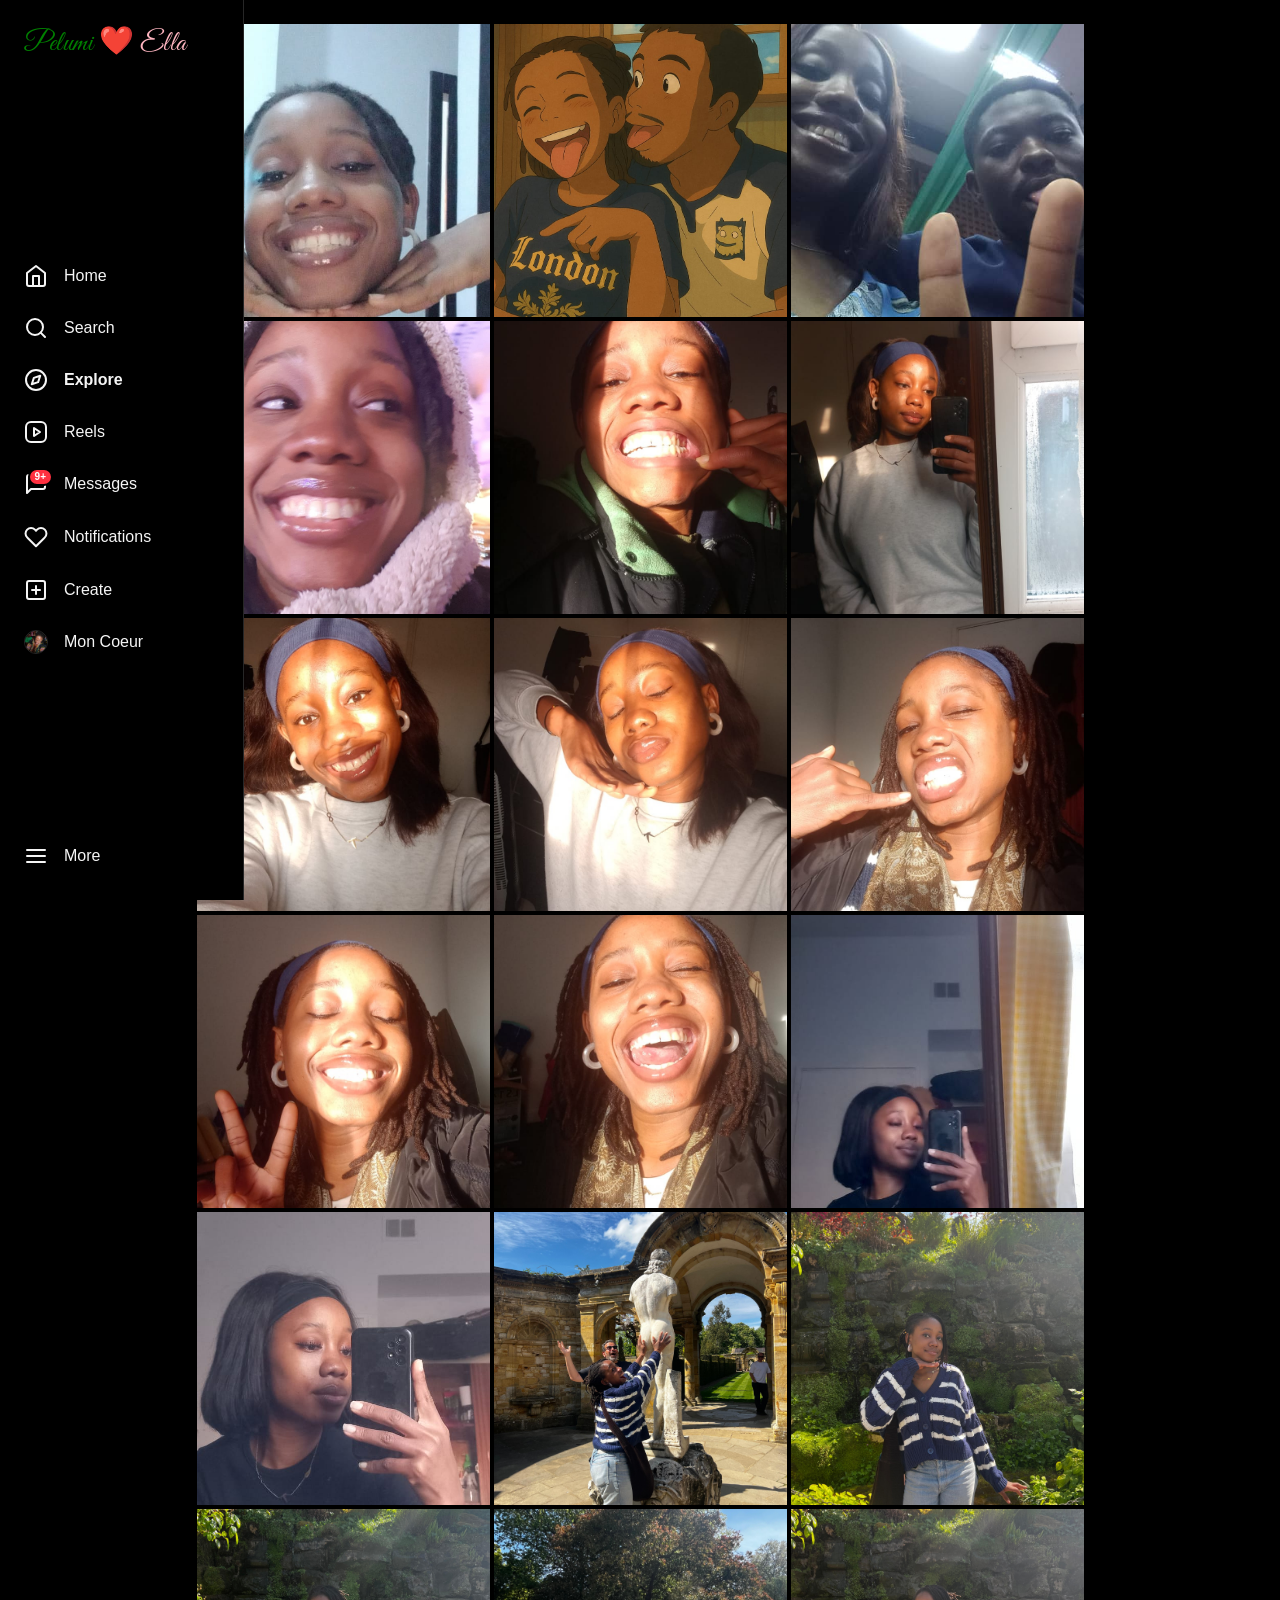
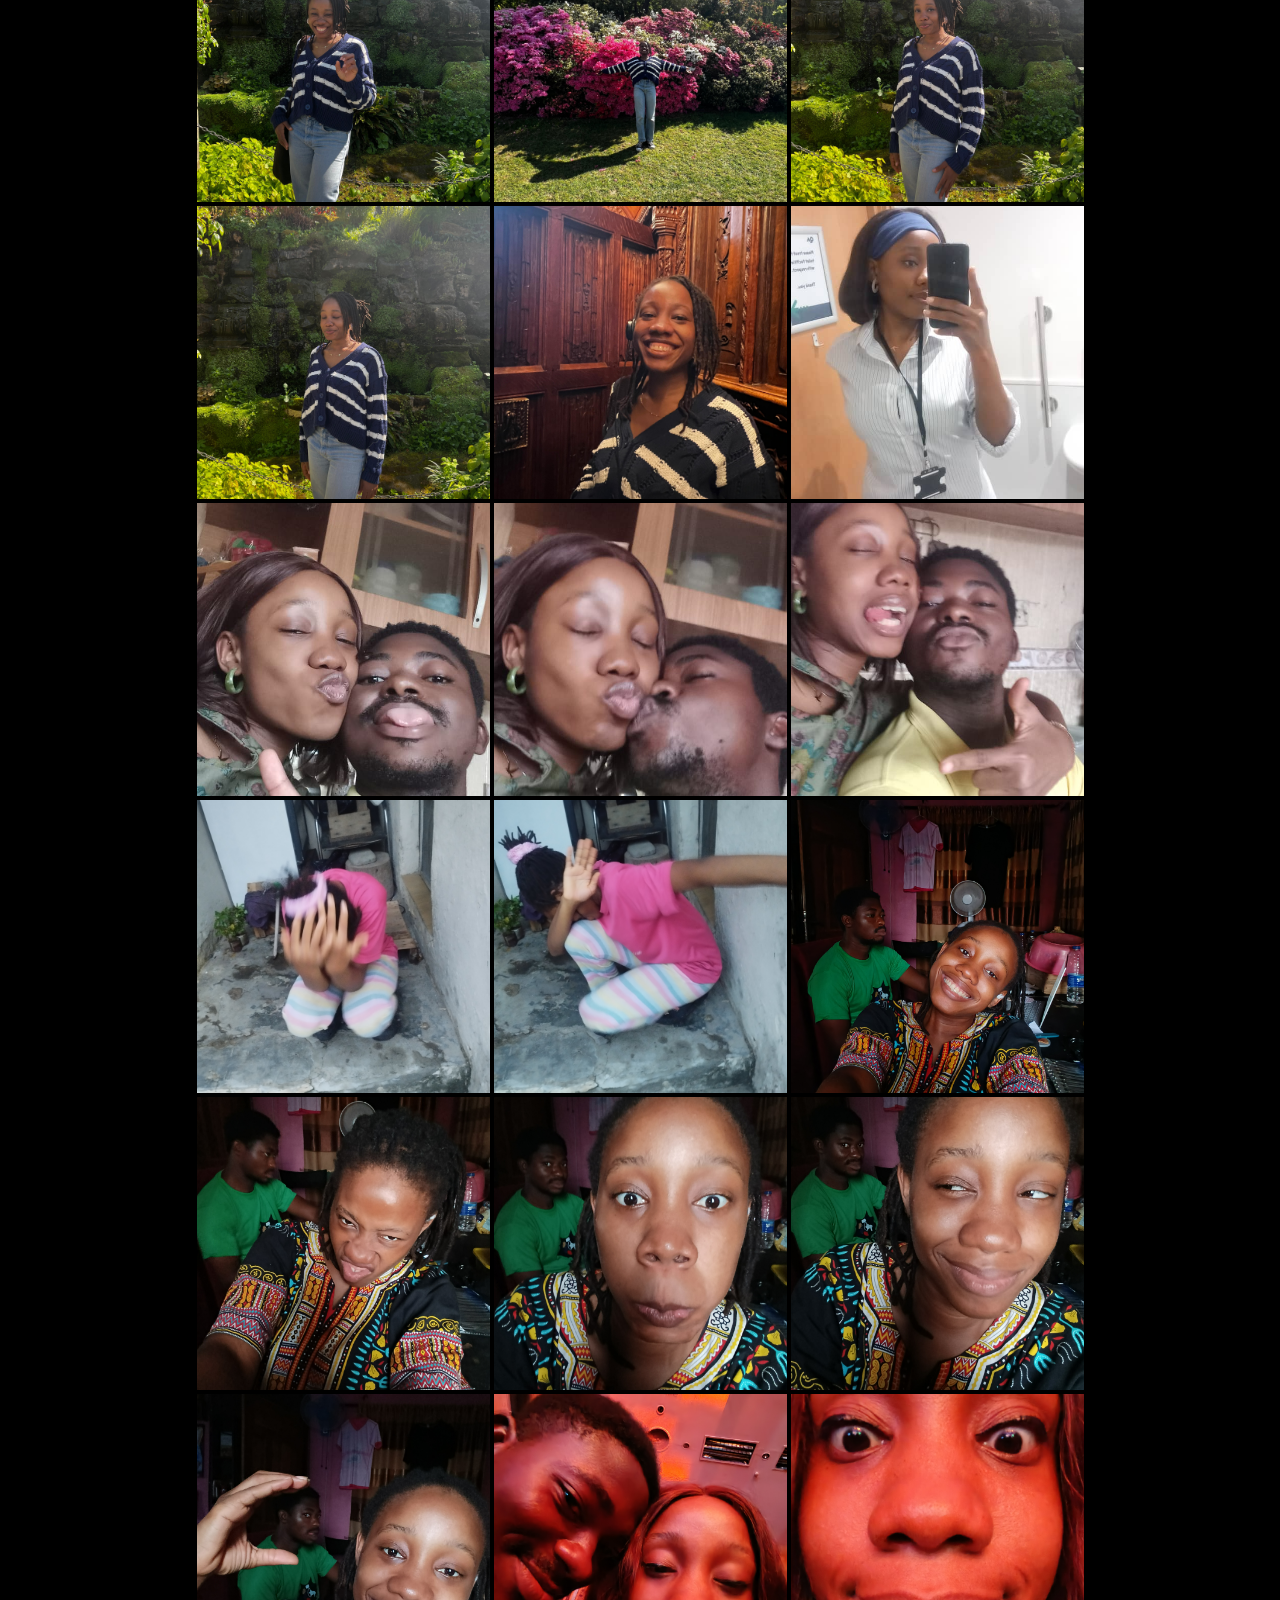
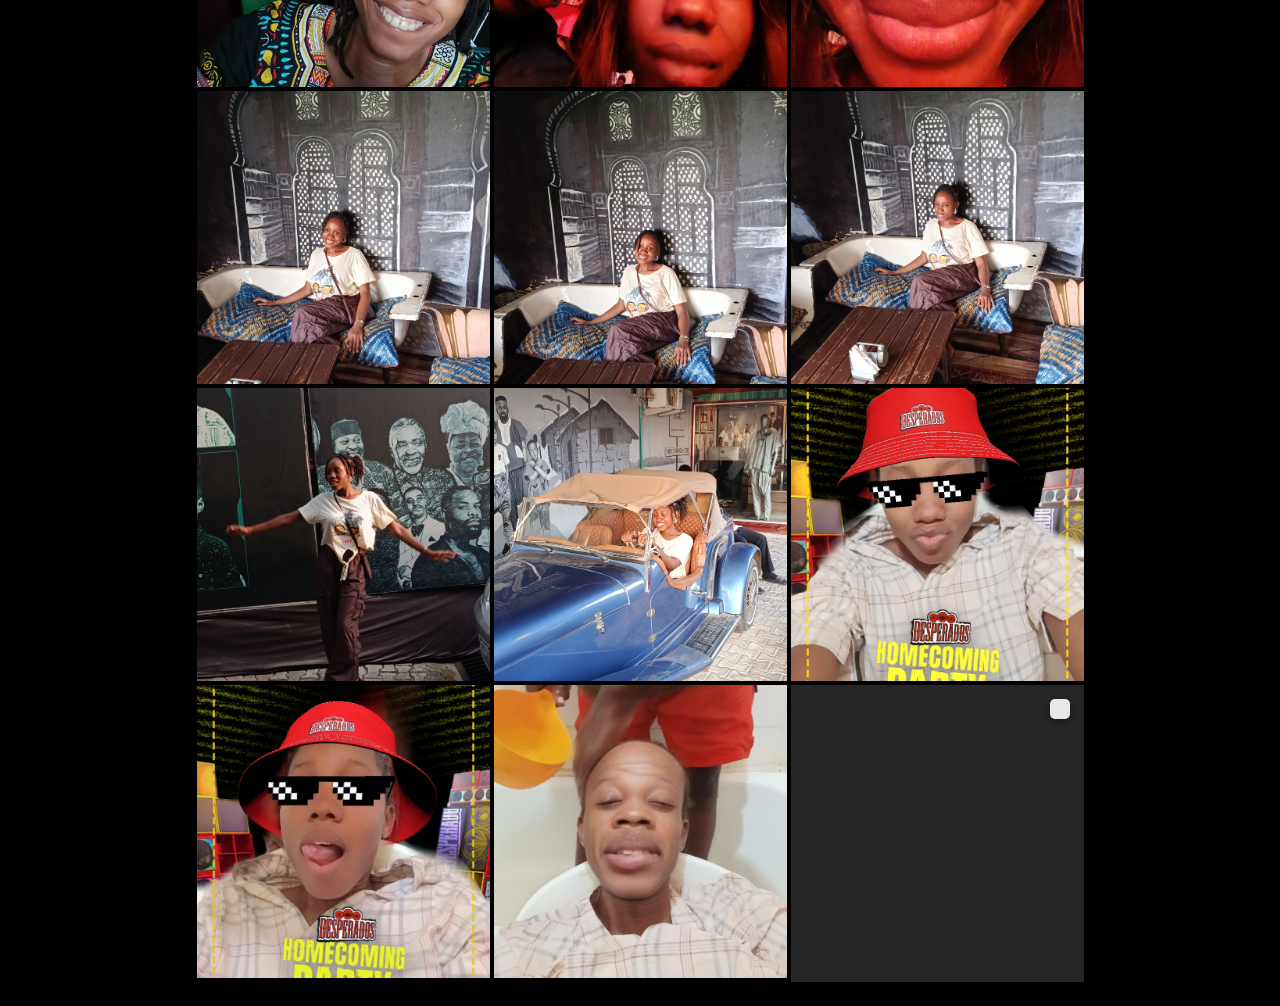
==== commit ce645dcc: "Save manual updates from user" ====
--- a/explore.html
+++ b/explore.html
@@ -1,437 +1,518 @@
 <!DOCTYPE html>
 
 <html lang="en">
+
 <head>
-<meta charset="utf-8"/>
-<meta content="width=device-width, initial-scale=1.0" name="viewport"/>
-<title>Couplesgram • Explore</title>
-<link href="style.css" rel="stylesheet"/>
-<link href="https://fonts.googleapis.com" rel="preconnect"/>
-<link crossorigin="" href="https://fonts.gstatic.com" rel="preconnect"/>
-<link href="https://fonts.googleapis.com/css2?family=Playfair+Display:ital,wght@0,400;0,600;0,700;1,400&amp;family=Great+Vibes&amp;display=swap" rel="stylesheet"/>
+    <meta charset="utf-8" />
+    <meta content="width=device-width, initial-scale=1.0" name="viewport" />
+    <title>Couplesgram • Explore</title>
+    <link href="style.css" rel="stylesheet" />
+    <link href="https://fonts.googleapis.com" rel="preconnect" />
+    <link crossorigin="" href="https://fonts.gstatic.com" rel="preconnect" />
+    <link
+        href="https://fonts.googleapis.com/css2?family=Playfair+Display:ital,wght@0,400;0,600;0,700;1,400&amp;family=Great+Vibes&amp;display=swap"
+        rel="stylesheet" />
 </head>
+
 <body>
-<div class="app-container">
-<!-- LEFT SIDEBAR -->
-<aside class="sidebar">
-<div class="sidebar-top">
-<a class="logo-link" href="index.html">
+    <div class="app-container">
+        <!-- LEFT SIDEBAR -->
+        <aside class="sidebar">
+            <div class="sidebar-top">
+                <a class="logo-link" href="index.html">
+                    <span class="logo-text"><span style="color:green">Pelumi</span> ❤️ <span
+                            style="color:lightpink">Ella</span></span>
+                </a>
+            </div>
+            <nav class="sidebar-nav">
+                <ul>
+                    <li>
+                        <a href="index.html">
+                            <svg class="nav-icon" fill="none" stroke="currentColor" stroke-linecap="round"
+                                stroke-linejoin="round" stroke-width="2" viewbox="0 0 24 24">
+                                <path d="M3 9l9-7 9 7v11a2 2 0 0 1-2 2H5a2 2 0 0 1-2-2z"></path>
+                                <polyline points="9 22 9 12 15 12 15 22"></polyline>
+                            </svg>
+                            <span class="nav-label">Home</span>
+                        </a>
+                    </li>
+                    <li>
+                        <a href="#">
+                            <svg class="nav-icon" fill="none" stroke="currentColor" stroke-linecap="round"
+                                stroke-linejoin="round" stroke-width="2" viewbox="0 0 24 24">
+                                <circle cx="11" cy="11" r="8"></circle>
+                                <line x1="21" x2="16.65" y1="21" y2="16.65"></line>
+                            </svg>
+                            <span class="nav-label">Search</span>
+                        </a>
+                    </li>
+                    <li class="active">
+                        <a href="explore.html">
+                            <!-- Active Compass Icon -->
+                            <svg class="nav-icon active-icon" fill="currentColor" stroke="currentColor"
+                                stroke-linecap="round" stroke-linejoin="round" stroke-width="2" viewbox="0 0 24 24">
+                                <circle cx="12" cy="12" r="10"></circle>
+                                <polygon points="16.24 7.76 14.12 14.12 7.76 16.24 9.88 9.88 16.24 7.76"></polygon>
+                            </svg>
+                            <span class="nav-label">Explore</span>
+                        </a>
+                    </li>
+                    <li>
+                        <a href="reels.html">
+                            <svg class="nav-icon" fill="none" stroke="currentColor" stroke-linecap="round"
+                                stroke-linejoin="round" stroke-width="2" viewbox="0 0 24 24">
+                                <rect height="20" rx="5" ry="5" width="20" x="2" y="2"></rect>
+                                <polygon points="10 8 16 12 10 16 10 8"></polygon>
+                            </svg>
+                            <span class="nav-label">Reels</span>
+                        </a>
+                    </li>
+                    <li>
+                        <a href="#">
+                            <div class="icon-badge-container">
+                                <svg class="nav-icon" fill="none" stroke="currentColor" stroke-linecap="round"
+                                    stroke-linejoin="round" stroke-width="2" viewbox="0 0 24 24">
+                                    <path d="M21 15a2 2 0 0 1-2 2H7l-4 4V5a2 2 0 0 1 2-2h14a2 2 0 0 1 2 2z"></path>
+                                </svg>
+                                <span class="badge badge-red">9+</span>
+                            </div>
+                            <span class="nav-label">Messages</span>
+                        </a>
+                    </li>
+                    <li class="nav-item-notifications">
+                        <a href="#" id="nav-notifications">
+                            <svg class="nav-icon" fill="none" stroke="currentColor" stroke-linecap="round"
+                                stroke-linejoin="round" stroke-width="2" viewbox="0 0 24 24">
+                                <path
+                                    d="M20.84 4.61a5.5 5.5 0 0 0-7.78 0L12 5.67l-1.06-1.06a5.5 5.5 0 0 0-7.78 7.78l1.06 1.06L12 21.23l7.78-7.78 1.06-1.06a5.5 5.5 0 0 0 0-7.78z">
+                                </path>
+                            </svg>
+                            <span class="nav-label">Notifications</span>
+                            <div class="notif-bubble">
+                                <svg class="bubble-heart" fill="currentColor" viewbox="0 0 24 24">
+                                    <path
+                                        d="M12 21.35l-1.45-1.32C5.4 15.36 2 12.28 2 8.5 2 5.42 4.42 3 7.5 3c1.74 0 3.41.81 4.5 2.09C13.09 3.81 14.76 3 16.5 3 19.58 3 22 5.42 22 8.5c0 3.78-3.4 6.86-8.55 11.54L12 21.35z">
+                                    </path>
+                                </svg>
+                                <span>1</span>
+                                <svg class="bubble-person" fill="currentColor" viewbox="0 0 24 24">
+                                    <path
+                                        d="M12 12c2.21 0 4-1.79 4-4s-1.79-4-4-4-4 1.79-4 4 1.79 4 4 4zm0 2c-2.67 0-8 1.34-8 4v2h16v-2c0-2.66-5.33-4-8-4z">
+                                    </path>
+                                </svg>
+                                <span>1</span>
+                            </div>
+                        </a>
+                    </li>
+                    <li>
+                        <a href="#">
+                            <svg class="nav-icon" fill="none" stroke="currentColor" stroke-linecap="round"
+                                stroke-linejoin="round" stroke-width="2" viewbox="0 0 24 24">
+                                <rect height="18" rx="2" ry="2" width="18" x="3" y="3"></rect>
+                                <line x1="12" x2="12" y1="8" y2="16"></line>
+                                <line x1="8" x2="16" y1="12" y2="12"></line>
+                            </svg>
+                            <span class="nav-label">Create</span>
+                        </a>
+                    </li>
+                    <li>
+                        <a href="#">
+                            <div class="profile-avatar-container">
+                                <img alt="Your Profile" class="sidebar-avatar" loading="lazy"
+                                    src="assets/IMG_20251115_172756.jpg" />
+                            </div>
+                            <span class="nav-label">Mon Coeur</span>
+                        </a>
+                    </li>
+                </ul>
+            </nav>
+            <div class="sidebar-bottom">
+                <ul>
+                    <li>
+                        <a href="#">
+                            <svg class="nav-icon" fill="none" stroke="currentColor" stroke-linecap="round"
+                                stroke-linejoin="round" stroke-width="2" viewbox="0 0 24 24">
+                                <line x1="3" x2="21" y1="12" y2="12"></line>
+                                <line x1="3" x2="21" y1="6" y2="6"></line>
+                                <line x1="3" x2="21" y1="18" y2="18"></line>
+                            </svg>
+                            <span class="nav-label">More</span>
+                        </a>
+                    </li>
+                </ul>
+            </div>
+        </aside>
+        <!-- EXPLORE CONTENT -->
+        <main class="main-content explore-view">
+            <div class="explore-grid-container">
+                <!-- Masonry Grid -->
+                <div class="explore-grid">
+                    <div class="explore-item">
+                        <img alt="Explore Image" class="explore-media" loading="lazy" onerror="this.remove()"
+                            src="assets/IMG-20251118-WA0078.jpg" />
+                        <div class="explore-overlay">
+                            <span class="explore-stats"
+                                style="font-weight: 600; font-style: italic; font-size: 16px;">Prettiest girl I
+                                know</span>
+                        </div>
+                    </div>
+                    <div class="explore-item">
+                        <img alt="Explore Image" class="explore-media" loading="lazy" onerror="this.remove()"
+                            src="assets/IMG-20251118-WA0081.jpg" />
+                        <div class="explore-overlay">
+                            <span class="explore-stats"
+                                style="font-weight: 600; font-style: italic; font-size: 16px;">Stars in her eyes</span>
+                        </div>
+                    </div>
+                    <div class="explore-item">
+                        <img alt="Explore Image" class="explore-media" loading="lazy" onerror="this.remove()"
+                            src="assets/IMG-20251208-WA0016.jpg" />
+                        <div class="explore-overlay">
+                            <span class="explore-stats"
+                                style="font-weight: 600; font-style: italic; font-size: 16px;">Handpicked from the
+                                skies</span>
+                        </div>
+                    </div>
+                    <div class="explore-item">
+                        <img alt="Explore Image" class="explore-media" loading="lazy" onerror="this.remove()"
+                            src="assets/IMG-20251230-WA0019.jpg" />
+                        <div class="explore-overlay">
+                            <span class="explore-stats"
+                                style="font-weight: 600; font-style: italic; font-size: 16px;">Beautiful soul</span>
+                        </div>
+                    </div>
+                    <div class="explore-item">
+                        <img alt="Explore Image" class="explore-media" loading="lazy" onerror="this.remove()"
+                            src="assets/IMG-20260220-WA0016.jpg" />
+                        <div class="explore-overlay">
+                            <span class="explore-stats"
+                                style="font-weight: 600; font-style: italic; font-size: 16px;">Perfection is the only
+                                word</span>
+                        </div>
+                    </div>
+                    <div class="explore-item">
+                        <img alt="Explore Image" class="explore-media" loading="lazy" onerror="this.remove()"
+                            src="assets/IMG-20260303-WA0001.jpg" />
+                        <div class="explore-overlay">
+                            <span class="explore-stats"
+                                style="font-weight: 600; font-style: italic; font-size: 16px;">My world</span>
+                        </div>
+                    </div>
+                    <div class="explore-item">
+                        <img alt="Explore Image" class="explore-media" loading="lazy" onerror="this.remove()"
+                            src="assets/IMG-20260303-WA0005.jpg" />
+                        <div class="explore-overlay">
+                            <span class="explore-stats"
+                                style="font-weight: 600; font-style: italic; font-size: 16px;">My Queen</span>
+                        </div>
+                    </div>
+                    <div class="explore-item">
+                        <img alt="Explore Image" class="explore-media" loading="lazy" onerror="this.remove()"
+                            src="assets/IMG-20260303-WA0007.jpg" />
+                        <div class="explore-overlay">
+                            <span class="explore-stats" style="font-weight: 600; font-style: italic; font-size: 16px;">i
+                                ❤️ you</span>
+                        </div>
+                    </div>
+                    <div class="explore-item">
+                        <img alt="Explore Image" class="explore-media" loading="lazy" onerror="this.remove()"
+                            src="assets/IMG-20260305-WA0011.jpg" />
+                        <div class="explore-overlay">
+                            <span class="explore-stats"
+                                style="font-weight: 600; font-style: italic; font-size: 16px;">always and forever</span>
+                        </div>
+                    </div>
+                    <div class="explore-item">
+                        <img alt="Explore Image" class="explore-media" loading="lazy" onerror="this.remove()"
+                            src="assets/IMG-20260305-WA0012.jpg" />
+                        <div class="explore-overlay">
+                            <span class="explore-stats"
+                                style="font-weight: 600; font-style: italic; font-size: 16px;">Happy
+                                Anniversary❤️</span>
+                        </div>
+                    </div>
+                    <div class="explore-item">
+                        <img alt="Explore Image" class="explore-media" loading="lazy" onerror="this.remove()"
+                            src="assets/IMG-20260305-WA0013.jpg" />
+                        <div class="explore-overlay">
+                            <span class="explore-stats"
+                                style="font-weight: 600; font-style: italic; font-size: 16px;">Prettiest girl I
+                                know</span>
+                        </div>
+                    </div>
+                    <div class="explore-item">
+                        <img alt="Explore Image" class="explore-media" loading="lazy" onerror="this.remove()"
+                            src="assets/IMG-20260423-WA0091.jpg" />
+                        <div class="explore-overlay">
+                            <span class="explore-stats"
+                                style="font-weight: 600; font-style: italic; font-size: 16px;">Stars in her eyes</span>
+                        </div>
+                    </div>
+                    <div class="explore-item">
+                        <img alt="Explore Image" class="explore-media" loading="lazy" onerror="this.remove()"
+                            src="assets/IMG-20260423-WA0092.jpg" />
+                        <div class="explore-overlay">
+                            <span class="explore-stats"
+                                style="font-weight: 600; font-style: italic; font-size: 16px;">Handpicked from the
+                                skies</span>
+                        </div>
+                    </div>
+                    <div class="explore-item">
+                        <img alt="Explore Image" class="explore-media" loading="lazy" onerror="this.remove()"
+                            src="assets/IMG-20260505-WA0118.jpg" />
+                        <div class="explore-overlay">
+                            <span class="explore-stats"
+                                style="font-weight: 600; font-style: italic; font-size: 16px;">Beautiful soul</span>
+                        </div>
+                    </div>
+                    <div class="explore-item">
+                        <img alt="Explore Image" class="explore-media" loading="lazy" onerror="this.remove()"
+                            src="assets/IMG-20260505-WA0150.jpg" />
+                        <div class="explore-overlay">
+                            <span class="explore-stats"
+                                style="font-weight: 600; font-style: italic; font-size: 16px;">Perfection is the only
+                                word</span>
+                        </div>
+                    </div>
+                    <div class="explore-item">
+                        <img alt="Explore Image" class="explore-media" loading="lazy" onerror="this.remove()"
+                            src="assets/IMG-20260505-WA0243.jpg" />
+                        <div class="explore-overlay">
+                            <span class="explore-stats"
+                                style="font-weight: 600; font-style: italic; font-size: 16px;">My world</span>
+                        </div>
+                    </div>
+                    <div class="explore-item">
+                        <img alt="Explore Image" class="explore-media" loading="lazy" onerror="this.remove()"
+                            src="assets/IMG-20260505-WA0250.jpg" />
+                        <div class="explore-overlay">
+                            <span class="explore-stats"
+                                style="font-weight: 600; font-style: italic; font-size: 16px;">My Queen</span>
+                        </div>
+                    </div>
+                    <div class="explore-item">
+                        <img alt="Explore Image" class="explore-media" loading="lazy" onerror="this.remove()"
+                            src="assets/IMG-20260505-WA0254.jpg" />
+                        <div class="explore-overlay">
+                            <span class="explore-stats" style="font-weight: 600; font-style: italic; font-size: 16px;">i
+                                ❤️ you</span>
+                        </div>
+                    </div>
+                    <div class="explore-item">
+                        <img alt="Explore Image" class="explore-media" loading="lazy" onerror="this.remove()"
+                            src="assets/IMG-20260505-WA0258.jpg" />
+                        <div class="explore-overlay">
+                            <span class="explore-stats"
+                                style="font-weight: 600; font-style: italic; font-size: 16px;">always and forever</span>
+                        </div>
+                    </div>
+                    <div class="explore-item">
+                        <img alt="Explore Image" class="explore-media" loading="lazy" onerror="this.remove()"
+                            src="assets/IMG-20260505-WA0260.jpg" />
+                        <div class="explore-overlay">
+                            <span class="explore-stats"
+                                style="font-weight: 600; font-style: italic; font-size: 16px;">Happy
+                                Anniversary❤️</span>
+                        </div>
+                    </div>
+                    <div class="explore-item">
+                        <img alt="Explore Image" class="explore-media" loading="lazy" onerror="this.remove()"
+                            src="assets/IMG-20260602-WA0005.jpg" />
+                        <div class="explore-overlay">
+                            <span class="explore-stats"
+                                style="font-weight: 600; font-style: italic; font-size: 16px;">Prettiest girl I
+                                know</span>
+                        </div>
+                    </div>
+                    <div class="explore-item">
+                        <img alt="Explore Image" class="explore-media" loading="lazy" onerror="this.remove()"
+                            src="assets/IMG-20260731-WA0151.jpg" />
+                        <div class="explore-overlay">
+                            <span class="explore-stats"
+                                style="font-weight: 600; font-style: italic; font-size: 16px;">Stars in her eyes</span>
+                        </div>
+                    </div>
+                    <div class="explore-item">
+                        <img alt="Explore Image" class="explore-media" loading="lazy" onerror="this.remove()"
+                            src="assets/IMG-20260731-WA0152.jpg" />
+                        <div class="explore-overlay">
+                            <span class="explore-stats"
+                                style="font-weight: 600; font-style: italic; font-size: 16px;">Handpicked from the
+                                skies</span>
+                        </div>
+                    </div>
+                    <div class="explore-item">
+                        <img alt="Explore Image" class="explore-media" loading="lazy" onerror="this.remove()"
+                            src="assets/IMG-20260731-WA0156.jpg" />
+                        <div class="explore-overlay">
+                            <span class="explore-stats"
+                                style="font-weight: 600; font-style: italic; font-size: 16px;">Beautiful soul</span>
+                        </div>
+                    </div>
+                    <div class="explore-item">
+                        <img alt="Explore Image" class="explore-media" loading="lazy" onerror="this.remove()"
+                            src="assets/IMG_20250414_185437.jpg" />
+                        <div class="explore-overlay">
+                            <span class="explore-stats"
+                                style="font-weight: 600; font-style: italic; font-size: 16px;">Perfection is the only
+                                word</span>
+                        </div>
+                    </div>
+                    <div class="explore-item">
+                        <img alt="Explore Image" class="explore-media" loading="lazy" onerror="this.remove()"
+                            src="assets/IMG_20250414_185439.jpg" />
+                        <div class="explore-overlay">
+                            <span class="explore-stats"
+                                style="font-weight: 600; font-style: italic; font-size: 16px;">My world</span>
+                        </div>
+                    </div>
+                    <div class="explore-item">
+                        <img alt="Explore Image" class="explore-media" loading="lazy" onerror="this.remove()"
+                            src="assets/IMG_20251115_172733.jpg" />
+                        <div class="explore-overlay">
+                            <span class="explore-stats"
+                                style="font-weight: 600; font-style: italic; font-size: 16px;">My Queen</span>
+                        </div>
+                    </div>
+                    <div class="explore-item">
+                        <img alt="Explore Image" class="explore-media" loading="lazy" onerror="this.remove()"
+                            src="assets/IMG_20251115_172756.jpg" />
+                        <div class="explore-overlay">
+                            <span class="explore-stats" style="font-weight: 600; font-style: italic; font-size: 16px;">i
+                                ❤️ you</span>
+                        </div>
+                    </div>
+                    <div class="explore-item">
+                        <img alt="Explore Image" class="explore-media" loading="lazy" onerror="this.remove()"
+                            src="assets/IMG_20251115_172800.jpg" />
+                        <div class="explore-overlay">
+                            <span class="explore-stats"
+                                style="font-weight: 600; font-style: italic; font-size: 16px;">always and forever</span>
+                        </div>
+                    </div>
+                    <div class="explore-item">
+                        <img alt="Explore Image" class="explore-media" loading="lazy" onerror="this.remove()"
+                            src="assets/IMG_20251115_172802.jpg" />
+                        <div class="explore-overlay">
+                            <span class="explore-stats"
+                                style="font-weight: 600; font-style: italic; font-size: 16px;">Happy
+                                Anniversary❤️</span>
+                        </div>
+                    </div>
+                    <div class="explore-item">
+                        <img alt="Explore Image" class="explore-media" loading="lazy" onerror="this.remove()"
+                            src="assets/IMG_20251115_172816.jpg" />
+                        <div class="explore-overlay">
+                            <span class="explore-stats"
+                                style="font-weight: 600; font-style: italic; font-size: 16px;">Prettiest girl I
+                                know</span>
+                        </div>
+                    </div>
+                    <div class="explore-item">
+                        <img alt="Explore Image" class="explore-media" loading="lazy" onerror="this.remove()"
+                            src="assets/IMG_20251207_201541.jpg" />
+                        <div class="explore-overlay">
+                            <span class="explore-stats"
+                                style="font-weight: 600; font-style: italic; font-size: 16px;">Stars in her eyes</span>
+                        </div>
+                    </div>
+                    <div class="explore-item">
+                        <img alt="Explore Image" class="explore-media" loading="lazy" onerror="this.remove()"
+                            src="assets/IMG_20251207_201549.jpg" />
+                        <div class="explore-overlay">
+                            <span class="explore-stats"
+                                style="font-weight: 600; font-style: italic; font-size: 16px;">Handpicked from the
+                                skies</span>
+                        </div>
+                    </div>
+                    <div class="explore-item">
+                        <img alt="Explore Image" class="explore-media" loading="lazy" onerror="this.remove()"
+                            src="assets/IMG_20251225_172321.jpg" />
+                        <div class="explore-overlay">
+                            <span class="explore-stats"
+                                style="font-weight: 600; font-style: italic; font-size: 16px;">Beautiful soul</span>
+                        </div>
+                    </div>
+                    <div class="explore-item">
+                        <img alt="Explore Image" class="explore-media" loading="lazy" onerror="this.remove()"
+                            src="assets/IMG_20251225_172325.jpg" />
+                        <div class="explore-overlay">
+                            <span class="explore-stats"
+                                style="font-weight: 600; font-style: italic; font-size: 16px;">Perfection is the only
+                                word</span>
+                        </div>
+                    </div>
+                    <div class="explore-item">
+                        <img alt="Explore Image" class="explore-media" loading="lazy" onerror="this.remove()"
+                            src="assets/IMG_20251225_172329.jpg" />
+                        <div class="explore-overlay">
+                            <span class="explore-stats"
+                                style="font-weight: 600; font-style: italic; font-size: 16px;">My world</span>
+                        </div>
+                    </div>
+                    <div class="explore-item">
+                        <img alt="Explore Image" class="explore-media" loading="lazy" onerror="this.remove()"
+                            src="assets/IMG_20251225_173249.jpg" />
+                        <div class="explore-overlay">
+                            <span class="explore-stats"
+                                style="font-weight: 600; font-style: italic; font-size: 16px;">My Queen</span>
+                        </div>
+                    </div>
+                    <div class="explore-item">
+                        <img alt="Explore Image" class="explore-media" loading="lazy" onerror="this.remove()"
+                            src="assets/IMG_20251225_173335.jpg" />
+                        <div class="explore-overlay">
+                            <span class="explore-stats" style="font-weight: 600; font-style: italic; font-size: 16px;">i
+                                ❤️ you</span>
+                        </div>
+                    </div>
+                    <div class="explore-item">
+                        <img alt="Explore Image" class="explore-media" loading="lazy" onerror="this.remove()"
+                            src="assets/Snapchat-1682205913.jpg" />
+                        <div class="explore-overlay">
+                            <span class="explore-stats"
+                                style="font-weight: 600; font-style: italic; font-size: 16px;">always and forever</span>
+                        </div>
+                    </div>
+                    <div class="explore-item">
+                        <img alt="Explore Image" class="explore-media" loading="lazy" onerror="this.remove()"
+                            src="assets/Snapchat-352071190.jpg" />
+                        <div class="explore-overlay">
+                            <span class="explore-stats"
+                                style="font-weight: 600; font-style: italic; font-size: 16px;">Happy
+                                Anniversary❤️</span>
+                        </div>
+                    </div>
+                    <div class="explore-item">
+                        <img alt="Explore Image" class="explore-media" loading="lazy" onerror="this.remove()"
+                            src="assets/Snapchat-603721540.jpg" />
+                        <div class="explore-overlay">
+                            <span class="explore-stats"
+                                style="font-weight: 600; font-style: italic; font-size: 16px;">Prettiest girl I
+                                know</span>
+                        </div>
+                    </div>
+                    <div class="explore-item tall">
+                        <video autoplay="" class="explore-media" loop="" muted="" playsinline=""
+                            src="assets/VID_20251207_195347.mp4"></video>
+                        <div class="reel-icon-overlay">
+                            <svg fill="currentColor" viewbox="0 0 24 24">
+                                <rect height="20" rx="5" ry="5" width="20" x="2" y="2"></rect>
+                                <polygon points="10 8 16 12 10 16 10 8"></polygon>
+                            </svg>
+                        </div>
+                        <div class="explore-overlay">
+                            <span class="explore-stats"
+                                style="font-weight: 600; font-style: italic; font-size: 16px;">Stars in her eyes</span>
+                        </div>
+                    </div>
+                </div>
+            </div>
+        </main>
+    </div>
+    <!-- Minimal JS for notifications hover is handled in CSS, basic logic in app.js can be imported -->
+    <script src="hearts.js"></script>
+    <script src="app.js"></script>
+</body>
 
-<span class="logo-text"><span style="color:green">Pelumi</span> ❤️ <span style="color:lightpink">Ella</span></span>
-</a>
-</div>
-<nav class="sidebar-nav">
-<ul>
-<li>
-<a href="index.html">
-<svg class="nav-icon" fill="none" stroke="currentColor" stroke-linecap="round" stroke-linejoin="round" stroke-width="2" viewbox="0 0 24 24">
-<path d="M3 9l9-7 9 7v11a2 2 0 0 1-2 2H5a2 2 0 0 1-2-2z"></path>
-<polyline points="9 22 9 12 15 12 15 22"></polyline>
-</svg>
-<span class="nav-label">Home</span>
-</a>
-</li>
-<li>
-<a href="#">
-<svg class="nav-icon" fill="none" stroke="currentColor" stroke-linecap="round" stroke-linejoin="round" stroke-width="2" viewbox="0 0 24 24">
-<circle cx="11" cy="11" r="8"></circle>
-<line x1="21" x2="16.65" y1="21" y2="16.65"></line>
-</svg>
-<span class="nav-label">Search</span>
-</a>
-</li>
-<li class="active">
-<a href="explore.html">
-<!-- Active Compass Icon -->
-<svg class="nav-icon active-icon" fill="currentColor" stroke="currentColor" stroke-linecap="round" stroke-linejoin="round" stroke-width="2" viewbox="0 0 24 24">
-<circle cx="12" cy="12" r="10"></circle>
-<polygon points="16.24 7.76 14.12 14.12 7.76 16.24 9.88 9.88 16.24 7.76"></polygon>
-</svg>
-<span class="nav-label">Explore</span>
-</a>
-</li>
-<li>
-<a href="reels.html">
-<svg class="nav-icon" fill="none" stroke="currentColor" stroke-linecap="round" stroke-linejoin="round" stroke-width="2" viewbox="0 0 24 24">
-<rect height="20" rx="5" ry="5" width="20" x="2" y="2"></rect>
-<polygon points="10 8 16 12 10 16 10 8"></polygon>
-</svg>
-<span class="nav-label">Reels</span>
-</a>
-</li>
-<li>
-<a href="#">
-<div class="icon-badge-container">
-<svg class="nav-icon" fill="none" stroke="currentColor" stroke-linecap="round" stroke-linejoin="round" stroke-width="2" viewbox="0 0 24 24">
-<path d="M21 15a2 2 0 0 1-2 2H7l-4 4V5a2 2 0 0 1 2-2h14a2 2 0 0 1 2 2z"></path>
-</svg>
-<span class="badge badge-red">9+</span>
-</div>
-<span class="nav-label">Messages</span>
-</a>
-</li>
-<li class="nav-item-notifications">
-<a href="#" id="nav-notifications">
-<svg class="nav-icon" fill="none" stroke="currentColor" stroke-linecap="round" stroke-linejoin="round" stroke-width="2" viewbox="0 0 24 24">
-<path d="M20.84 4.61a5.5 5.5 0 0 0-7.78 0L12 5.67l-1.06-1.06a5.5 5.5 0 0 0-7.78 7.78l1.06 1.06L12 21.23l7.78-7.78 1.06-1.06a5.5 5.5 0 0 0 0-7.78z"></path>
-</svg>
-<span class="nav-label">Notifications</span>
-<div class="notif-bubble">
-<svg class="bubble-heart" fill="currentColor" viewbox="0 0 24 24">
-<path d="M12 21.35l-1.45-1.32C5.4 15.36 2 12.28 2 8.5 2 5.42 4.42 3 7.5 3c1.74 0 3.41.81 4.5 2.09C13.09 3.81 14.76 3 16.5 3 19.58 3 22 5.42 22 8.5c0 3.78-3.4 6.86-8.55 11.54L12 21.35z"></path>
-</svg>
-<span>1</span>
-<svg class="bubble-person" fill="currentColor" viewbox="0 0 24 24">
-<path d="M12 12c2.21 0 4-1.79 4-4s-1.79-4-4-4-4 1.79-4 4 1.79 4 4 4zm0 2c-2.67 0-8 1.34-8 4v2h16v-2c0-2.66-5.33-4-8-4z"></path>
-</svg>
-<span>1</span>
-</div>
-</a>
-</li>
-<li>
-<a href="#">
-<svg class="nav-icon" fill="none" stroke="currentColor" stroke-linecap="round" stroke-linejoin="round" stroke-width="2" viewbox="0 0 24 24">
-<rect height="18" rx="2" ry="2" width="18" x="3" y="3"></rect>
-<line x1="12" x2="12" y1="8" y2="16"></line>
-<line x1="8" x2="16" y1="12" y2="12"></line>
-</svg>
-<span class="nav-label">Create</span>
-</a>
-</li>
-<li>
-<a href="#">
-<div class="profile-avatar-container">
-<img alt="Your Profile" class="sidebar-avatar" src="assets/IMG_20251115_172756.jpg"/>
-</div>
-<span class="nav-label">Profile</span>
-</a>
-</li>
-</ul>
-</nav>
-<div class="sidebar-bottom">
-<ul>
-<li>
-<a href="#">
-<svg class="nav-icon" fill="none" stroke="currentColor" stroke-linecap="round" stroke-linejoin="round" stroke-width="2" viewbox="0 0 24 24">
-<line x1="3" x2="21" y1="12" y2="12"></line>
-<line x1="3" x2="21" y1="6" y2="6"></line>
-<line x1="3" x2="21" y1="18" y2="18"></line>
-</svg>
-<span class="nav-label">More</span>
-</a>
-</li>
-</ul>
-</div>
-</aside>
-<!-- EXPLORE CONTENT -->
-<main class="main-content explore-view">
-<div class="explore-grid-container">
-<!-- Masonry Grid -->
-<div class="explore-grid">
-
-          <div class="explore-item">
-            <img class="explore-media" src="assets/IMG-20251118-WA0078.jpg" alt="Explore Image" onerror="this.remove()">
-            <div class="explore-overlay">
-              <span class="explore-stats" style="font-weight: 600; font-style: italic; font-size: 16px;">Prettiest girl I know</span>
-            </div>
-          </div>
-
-          <div class="explore-item">
-            <img class="explore-media" src="assets/IMG-20251118-WA0081.jpg" alt="Explore Image" onerror="this.remove()">
-            <div class="explore-overlay">
-              <span class="explore-stats" style="font-weight: 600; font-style: italic; font-size: 16px;">Stars in her eyes</span>
-            </div>
-          </div>
-
-          <div class="explore-item">
-            <img class="explore-media" src="assets/IMG-20251208-WA0016.jpg" alt="Explore Image" onerror="this.remove()">
-            <div class="explore-overlay">
-              <span class="explore-stats" style="font-weight: 600; font-style: italic; font-size: 16px;">Handpicked from the skies</span>
-            </div>
-          </div>
-
-          <div class="explore-item">
-            <img class="explore-media" src="assets/IMG-20251230-WA0019.jpg" alt="Explore Image" onerror="this.remove()">
-            <div class="explore-overlay">
-              <span class="explore-stats" style="font-weight: 600; font-style: italic; font-size: 16px;">Beautiful soul</span>
-            </div>
-          </div>
-
-          <div class="explore-item">
-            <img class="explore-media" src="assets/IMG-20260220-WA0016.jpg" alt="Explore Image" onerror="this.remove()">
-            <div class="explore-overlay">
-              <span class="explore-stats" style="font-weight: 600; font-style: italic; font-size: 16px;">Perfection is the only word</span>
-            </div>
-          </div>
-
-          <div class="explore-item">
-            <img class="explore-media" src="assets/IMG-20260303-WA0001.jpg" alt="Explore Image" onerror="this.remove()">
-            <div class="explore-overlay">
-              <span class="explore-stats" style="font-weight: 600; font-style: italic; font-size: 16px;">My world</span>
-            </div>
-          </div>
-
-          <div class="explore-item">
-            <img class="explore-media" src="assets/IMG-20260303-WA0005.jpg" alt="Explore Image" onerror="this.remove()">
-            <div class="explore-overlay">
-              <span class="explore-stats" style="font-weight: 600; font-style: italic; font-size: 16px;">My Queen</span>
-            </div>
-          </div>
-
-          <div class="explore-item">
-            <img class="explore-media" src="assets/IMG-20260303-WA0007.jpg" alt="Explore Image" onerror="this.remove()">
-            <div class="explore-overlay">
-              <span class="explore-stats" style="font-weight: 600; font-style: italic; font-size: 16px;">i ❤️ you</span>
-            </div>
-          </div>
-
-          <div class="explore-item">
-            <img class="explore-media" src="assets/IMG-20260305-WA0011.jpg" alt="Explore Image" onerror="this.remove()">
-            <div class="explore-overlay">
-              <span class="explore-stats" style="font-weight: 600; font-style: italic; font-size: 16px;">always and forever</span>
-            </div>
-          </div>
-
-          <div class="explore-item">
-            <img class="explore-media" src="assets/IMG-20260305-WA0012.jpg" alt="Explore Image" onerror="this.remove()">
-            <div class="explore-overlay">
-              <span class="explore-stats" style="font-weight: 600; font-style: italic; font-size: 16px;">Happy Anniversary❤️</span>
-            </div>
-          </div>
-
-          <div class="explore-item">
-            <img class="explore-media" src="assets/IMG-20260305-WA0013.jpg" alt="Explore Image" onerror="this.remove()">
-            <div class="explore-overlay">
-              <span class="explore-stats" style="font-weight: 600; font-style: italic; font-size: 16px;">Prettiest girl I know</span>
-            </div>
-          </div>
-
-          <div class="explore-item">
-            <img class="explore-media" src="assets/IMG-20260423-WA0091.jpg" alt="Explore Image" onerror="this.remove()">
-            <div class="explore-overlay">
-              <span class="explore-stats" style="font-weight: 600; font-style: italic; font-size: 16px;">Stars in her eyes</span>
-            </div>
-          </div>
-
-          <div class="explore-item">
-            <img class="explore-media" src="assets/IMG-20260423-WA0092.jpg" alt="Explore Image" onerror="this.remove()">
-            <div class="explore-overlay">
-              <span class="explore-stats" style="font-weight: 600; font-style: italic; font-size: 16px;">Handpicked from the skies</span>
-            </div>
-          </div>
-
-          <div class="explore-item">
-            <img class="explore-media" src="assets/IMG-20260505-WA0118.jpg" alt="Explore Image" onerror="this.remove()">
-            <div class="explore-overlay">
-              <span class="explore-stats" style="font-weight: 600; font-style: italic; font-size: 16px;">Beautiful soul</span>
-            </div>
-          </div>
-
-          <div class="explore-item">
-            <img class="explore-media" src="assets/IMG-20260505-WA0150.jpg" alt="Explore Image" onerror="this.remove()">
-            <div class="explore-overlay">
-              <span class="explore-stats" style="font-weight: 600; font-style: italic; font-size: 16px;">Perfection is the only word</span>
-            </div>
-          </div>
-
-          <div class="explore-item">
-            <img class="explore-media" src="assets/IMG-20260505-WA0243.jpg" alt="Explore Image" onerror="this.remove()">
-            <div class="explore-overlay">
-              <span class="explore-stats" style="font-weight: 600; font-style: italic; font-size: 16px;">My world</span>
-            </div>
-          </div>
-
-          <div class="explore-item">
-            <img class="explore-media" src="assets/IMG-20260505-WA0250.jpg" alt="Explore Image" onerror="this.remove()">
-            <div class="explore-overlay">
-              <span class="explore-stats" style="font-weight: 600; font-style: italic; font-size: 16px;">My Queen</span>
-            </div>
-          </div>
-
-          <div class="explore-item">
-            <img class="explore-media" src="assets/IMG-20260505-WA0254.jpg" alt="Explore Image" onerror="this.remove()">
-            <div class="explore-overlay">
-              <span class="explore-stats" style="font-weight: 600; font-style: italic; font-size: 16px;">i ❤️ you</span>
-            </div>
-          </div>
-
-          <div class="explore-item">
-            <img class="explore-media" src="assets/IMG-20260505-WA0258.jpg" alt="Explore Image" onerror="this.remove()">
-            <div class="explore-overlay">
-              <span class="explore-stats" style="font-weight: 600; font-style: italic; font-size: 16px;">always and forever</span>
-            </div>
-          </div>
-
-          <div class="explore-item">
-            <img class="explore-media" src="assets/IMG-20260505-WA0260.jpg" alt="Explore Image" onerror="this.remove()">
-            <div class="explore-overlay">
-              <span class="explore-stats" style="font-weight: 600; font-style: italic; font-size: 16px;">Happy Anniversary❤️</span>
-            </div>
-          </div>
-
-          <div class="explore-item">
-            <img class="explore-media" src="assets/IMG-20260602-WA0005.jpg" alt="Explore Image" onerror="this.remove()">
-            <div class="explore-overlay">
-              <span class="explore-stats" style="font-weight: 600; font-style: italic; font-size: 16px;">Prettiest girl I know</span>
-            </div>
-          </div>
-
-          <div class="explore-item">
-            <img class="explore-media" src="assets/IMG-20260731-WA0151.jpg" alt="Explore Image" onerror="this.remove()">
-            <div class="explore-overlay">
-              <span class="explore-stats" style="font-weight: 600; font-style: italic; font-size: 16px;">Stars in her eyes</span>
-            </div>
-          </div>
-
-          <div class="explore-item">
-            <img class="explore-media" src="assets/IMG-20260731-WA0152.jpg" alt="Explore Image" onerror="this.remove()">
-            <div class="explore-overlay">
-              <span class="explore-stats" style="font-weight: 600; font-style: italic; font-size: 16px;">Handpicked from the skies</span>
-            </div>
-          </div>
-
-          <div class="explore-item">
-            <img class="explore-media" src="assets/IMG-20260731-WA0156.jpg" alt="Explore Image" onerror="this.remove()">
-            <div class="explore-overlay">
-              <span class="explore-stats" style="font-weight: 600; font-style: italic; font-size: 16px;">Beautiful soul</span>
-            </div>
-          </div>
-
-          <div class="explore-item">
-            <img class="explore-media" src="assets/IMG_20250414_185437.jpg" alt="Explore Image" onerror="this.remove()">
-            <div class="explore-overlay">
-              <span class="explore-stats" style="font-weight: 600; font-style: italic; font-size: 16px;">Perfection is the only word</span>
-            </div>
-          </div>
-
-          <div class="explore-item">
-            <img class="explore-media" src="assets/IMG_20250414_185439.jpg" alt="Explore Image" onerror="this.remove()">
-            <div class="explore-overlay">
-              <span class="explore-stats" style="font-weight: 600; font-style: italic; font-size: 16px;">My world</span>
-            </div>
-          </div>
-
-          <div class="explore-item">
-            <img class="explore-media" src="assets/IMG_20251115_172733.jpg" alt="Explore Image" onerror="this.remove()">
-            <div class="explore-overlay">
-              <span class="explore-stats" style="font-weight: 600; font-style: italic; font-size: 16px;">My Queen</span>
-            </div>
-          </div>
-
-          <div class="explore-item">
-            <img class="explore-media" src="assets/IMG_20251115_172756.jpg" alt="Explore Image" onerror="this.remove()">
-            <div class="explore-overlay">
-              <span class="explore-stats" style="font-weight: 600; font-style: italic; font-size: 16px;">i ❤️ you</span>
-            </div>
-          </div>
-
-          <div class="explore-item">
-            <img class="explore-media" src="assets/IMG_20251115_172800.jpg" alt="Explore Image" onerror="this.remove()">
-            <div class="explore-overlay">
-              <span class="explore-stats" style="font-weight: 600; font-style: italic; font-size: 16px;">always and forever</span>
-            </div>
-          </div>
-
-          <div class="explore-item">
-            <img class="explore-media" src="assets/IMG_20251115_172802.jpg" alt="Explore Image" onerror="this.remove()">
-            <div class="explore-overlay">
-              <span class="explore-stats" style="font-weight: 600; font-style: italic; font-size: 16px;">Happy Anniversary❤️</span>
-            </div>
-          </div>
-
-          <div class="explore-item">
-            <img class="explore-media" src="assets/IMG_20251115_172816.jpg" alt="Explore Image" onerror="this.remove()">
-            <div class="explore-overlay">
-              <span class="explore-stats" style="font-weight: 600; font-style: italic; font-size: 16px;">Prettiest girl I know</span>
-            </div>
-          </div>
-
-          <div class="explore-item">
-            <img class="explore-media" src="assets/IMG_20251207_201541.jpg" alt="Explore Image" onerror="this.remove()">
-            <div class="explore-overlay">
-              <span class="explore-stats" style="font-weight: 600; font-style: italic; font-size: 16px;">Stars in her eyes</span>
-            </div>
-          </div>
-
-          <div class="explore-item">
-            <img class="explore-media" src="assets/IMG_20251207_201549.jpg" alt="Explore Image" onerror="this.remove()">
-            <div class="explore-overlay">
-              <span class="explore-stats" style="font-weight: 600; font-style: italic; font-size: 16px;">Handpicked from the skies</span>
-            </div>
-          </div>
-
-          <div class="explore-item">
-            <img class="explore-media" src="assets/IMG_20251225_172321.jpg" alt="Explore Image" onerror="this.remove()">
-            <div class="explore-overlay">
-              <span class="explore-stats" style="font-weight: 600; font-style: italic; font-size: 16px;">Beautiful soul</span>
-            </div>
-          </div>
-
-          <div class="explore-item">
-            <img class="explore-media" src="assets/IMG_20251225_172325.jpg" alt="Explore Image" onerror="this.remove()">
-            <div class="explore-overlay">
-              <span class="explore-stats" style="font-weight: 600; font-style: italic; font-size: 16px;">Perfection is the only word</span>
-            </div>
-          </div>
-
-          <div class="explore-item">
-            <img class="explore-media" src="assets/IMG_20251225_172329.jpg" alt="Explore Image" onerror="this.remove()">
-            <div class="explore-overlay">
-              <span class="explore-stats" style="font-weight: 600; font-style: italic; font-size: 16px;">My world</span>
-            </div>
-          </div>
-
-          <div class="explore-item">
-            <img class="explore-media" src="assets/IMG_20251225_173249.jpg" alt="Explore Image" onerror="this.remove()">
-            <div class="explore-overlay">
-              <span class="explore-stats" style="font-weight: 600; font-style: italic; font-size: 16px;">My Queen</span>
-            </div>
-          </div>
-
-          <div class="explore-item">
-            <img class="explore-media" src="assets/IMG_20251225_173335.jpg" alt="Explore Image" onerror="this.remove()">
-            <div class="explore-overlay">
-              <span class="explore-stats" style="font-weight: 600; font-style: italic; font-size: 16px;">i ❤️ you</span>
-            </div>
-          </div>
-
-          <div class="explore-item">
-            <img class="explore-media" src="assets/Snapchat-1682205913.jpg" alt="Explore Image" onerror="this.remove()">
-            <div class="explore-overlay">
-              <span class="explore-stats" style="font-weight: 600; font-style: italic; font-size: 16px;">always and forever</span>
-            </div>
-          </div>
-
-          <div class="explore-item">
-            <img class="explore-media" src="assets/Snapchat-352071190.jpg" alt="Explore Image" onerror="this.remove()">
-            <div class="explore-overlay">
-              <span class="explore-stats" style="font-weight: 600; font-style: italic; font-size: 16px;">Happy Anniversary❤️</span>
-            </div>
-          </div>
-
-          <div class="explore-item">
-            <img class="explore-media" src="assets/Snapchat-603721540.jpg" alt="Explore Image" onerror="this.remove()">
-            <div class="explore-overlay">
-              <span class="explore-stats" style="font-weight: 600; font-style: italic; font-size: 16px;">Prettiest girl I know</span>
-            </div>
-          </div>
-
-          <div class="explore-item tall">
-            <video class="explore-media" muted loop autoplay playsinline src="assets/VID_20251207_195347.mp4"></video>
-            <div class="reel-icon-overlay">
-              <svg viewBox="0 0 24 24" fill="currentColor"><rect x="2" y="2" width="20" height="20" rx="5" ry="5"></rect><polygon points="10 8 16 12 10 16 10 8"></polygon></svg>
-            </div>
-            <div class="explore-overlay">
-              <span class="explore-stats" style="font-weight: 600; font-style: italic; font-size: 16px;">Stars in her eyes</span>
-            </div>
-          </div>
-
-</div>
-</div>
-</main>
-</div>
-<!-- Minimal JS for notifications hover is handled in CSS, basic logic in app.js can be imported -->
-<script src="hearts.js"></script>
-<script src="app.js"></script>
-</body>
-</html>
+</html>
--- a/style.css
+++ b/style.css
@@ -314,9 +314,12 @@
 }
 
 .story-username {
-  font-size: 12px;
+  font-size: 16px;
   color: var(--text-primary);
-  text-align: center;
+  text-align: center !important;
+  text-transform: uppercase !important;
+  font-weight: bold;
+  font-family: 'Playfair Display', serif;
   overflow: hidden;
   text-overflow: ellipsis;
   white-space: nowrap;
@@ -1000,7 +1003,7 @@
   border-radius: 16px !important;
   overflow: hidden !important;
   margin: 0 auto !important;
-  position: relative;
+  position: relative !important;
   flex-shrink: 0;
 }
 
@@ -1017,13 +1020,13 @@
 /* Bottom Left Overlay Details */
 .reel-overlay-left {
   position: absolute;
-  bottom: 0;
-  left: 0;
-  right: 0;
-  padding: 24px 16px 16px 16px;
-  background: linear-gradient(to top, rgba(0, 0, 0, 0.8) 0%, rgba(0, 0, 0, 0) 100%);
+  left: 15px;
+  bottom: 20px;
+  width: calc(100% - 80px);
+  z-index: 10;
+  text-align: left;
+  padding: 0;
   color: #ffffff;
-  z-index: 5;
   display: flex;
   flex-direction: column;
   gap: 8px;
@@ -1124,17 +1127,15 @@
 
 /* Right Side Actions Column — flex sibling to video container */
 .reel-actions-column {
+  position: absolute;
+  right: 15px;
+  bottom: 80px;
+  z-index: 10;
   display: flex;
   flex-direction: column;
   align-items: center;
-  justify-content: flex-end;
   gap: 20px;
-  padding-bottom: 64px;
-  height: calc(100vh - 40px);
-  max-height: 780px;
   user-select: none;
-  z-index: 10;
-  flex-shrink: 0;
 }
 
 .action-btn {
@@ -1263,28 +1264,37 @@
 }
 
 @media (max-width: 768px) {
+  body.reels-body .sidebar {
+    display: none !important;
+  }
+  
+  body.reels-body .main-content {
+    width: 100vw !important;
+    padding: 0 !important;
+    margin: 0 !important;
+    height: 100vh !important;
+  }
+  
   .reels-view {
-    height: calc(100vh - 48px);
+    height: 100vh !important;
   }
   
   .reels-outer-wrapper {
-    width: 100vw;
-    height: 100%;
-    max-height: none;
-  }
-  
-  .reel-actions-column {
-    position: absolute;
-    bottom: 80px;
-    right: 12px;
-    z-index: 10;
-    margin-left: 0;
-    gap: 14px;
-    filter: drop-shadow(0 2px 5px rgba(0, 0, 0, 0.8));
+    width: 100vw !important;
+    height: 100vh !important;
+    max-height: none !important;
+  }
+  
+  .reel-video-container {
+    max-width: 100vw !important;
+    width: 100vw !important;
+    height: 100vh !important;
+    border-radius: 0 !important;
+    border: none !important;
   }
   
   .reels-nav-buttons {
-    display: none;
+    display: none !important;
   }
 }
 
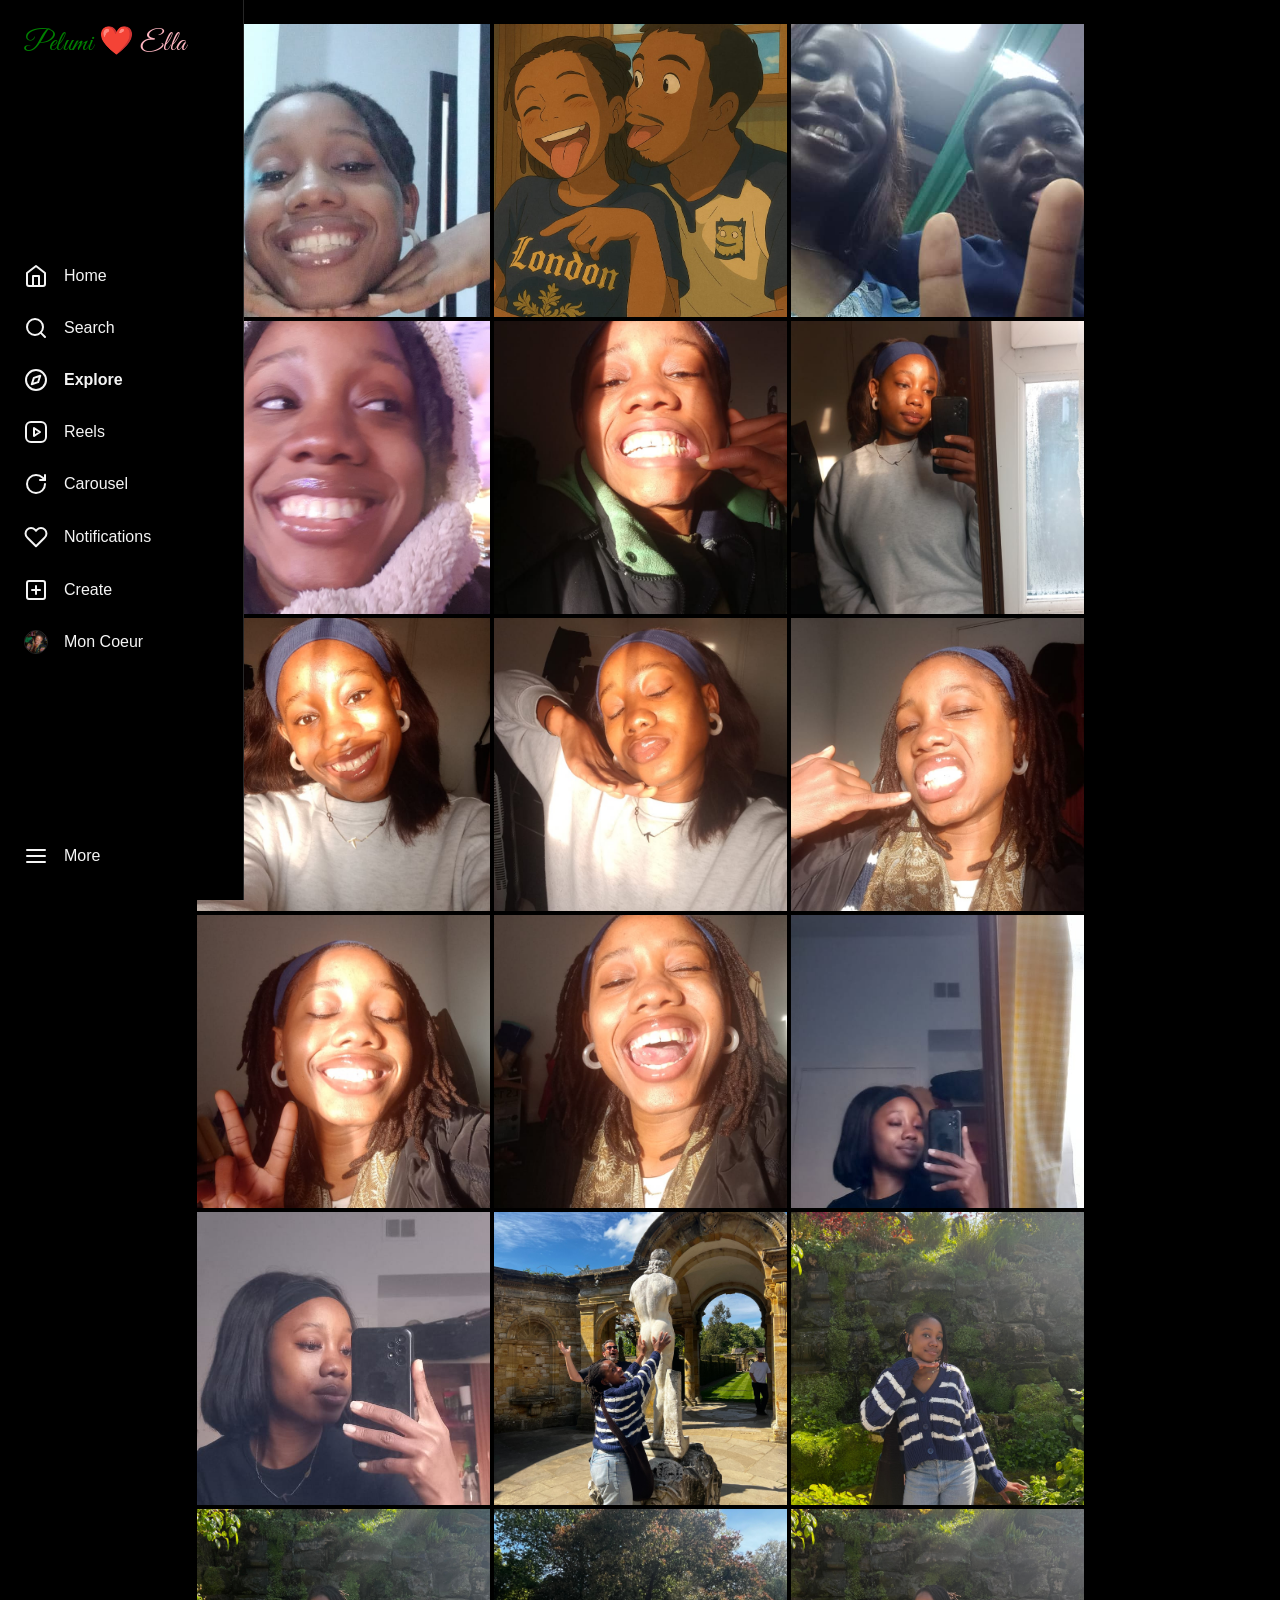
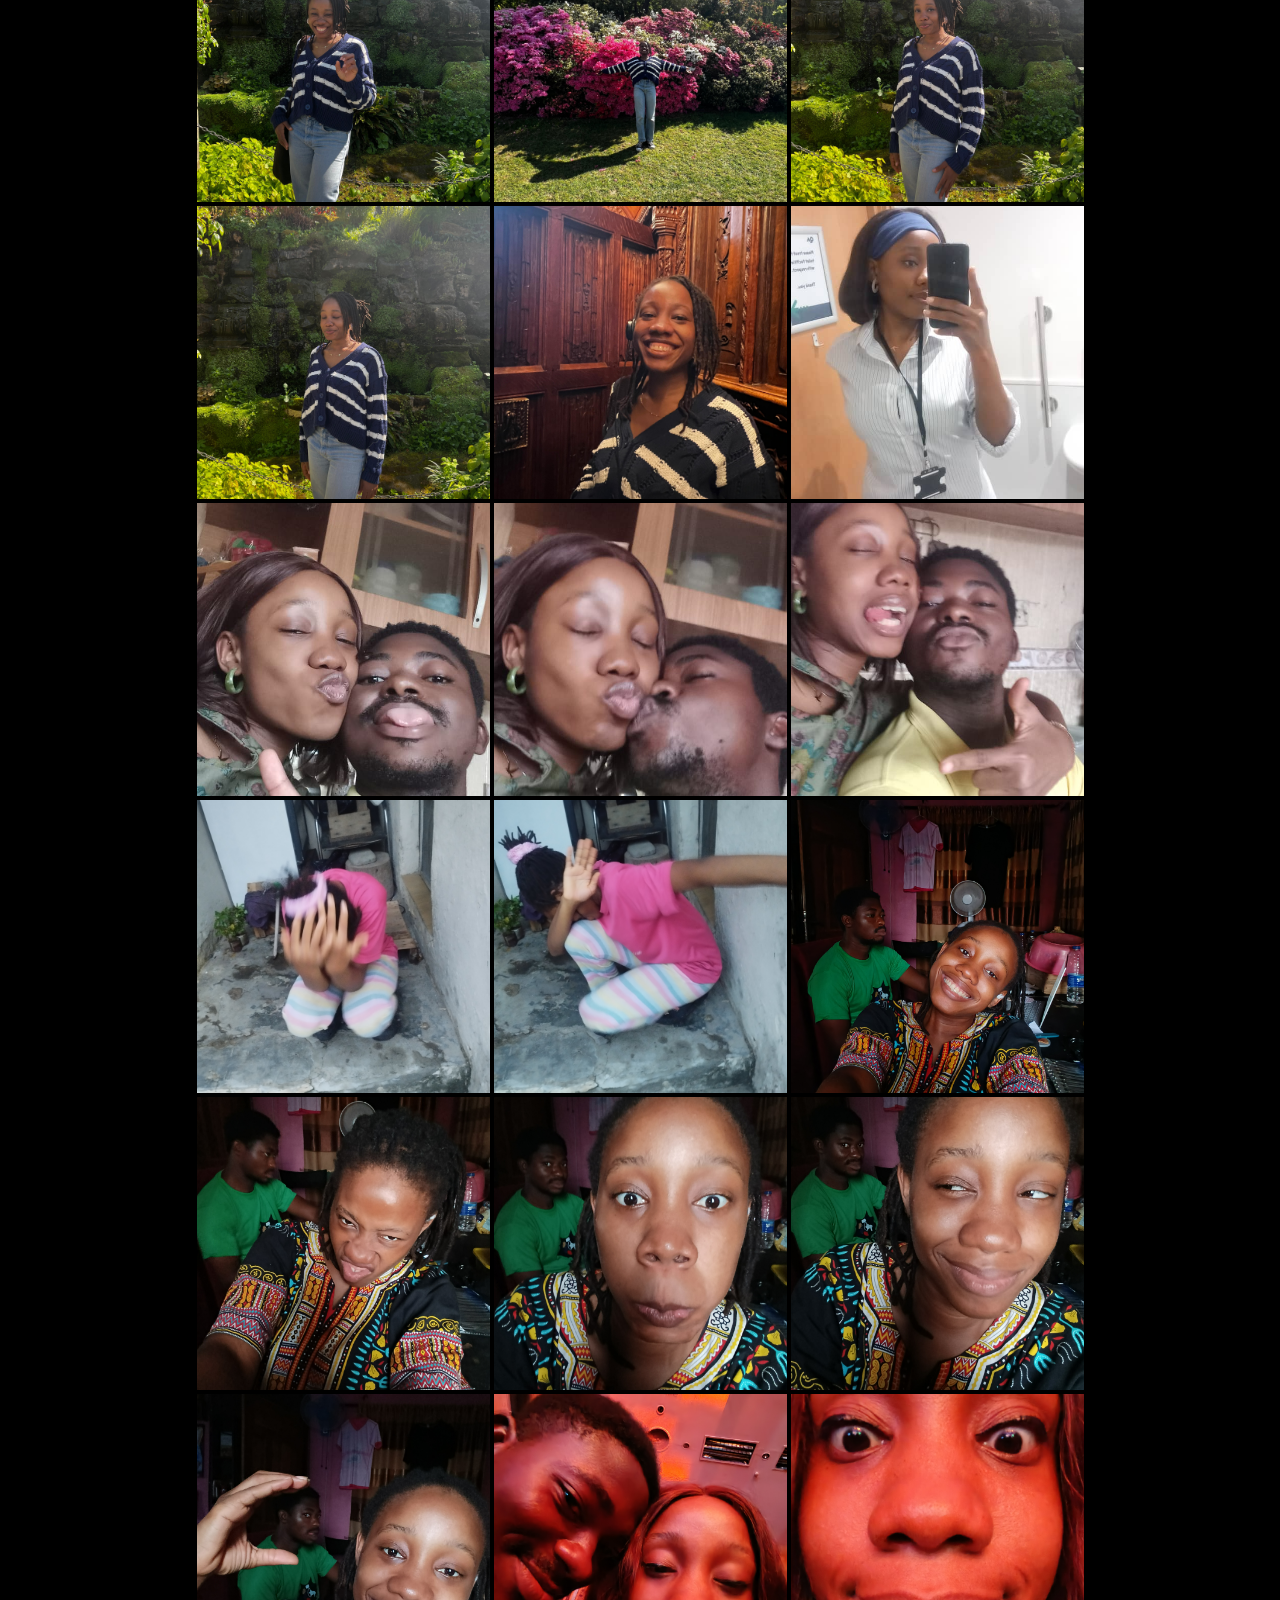
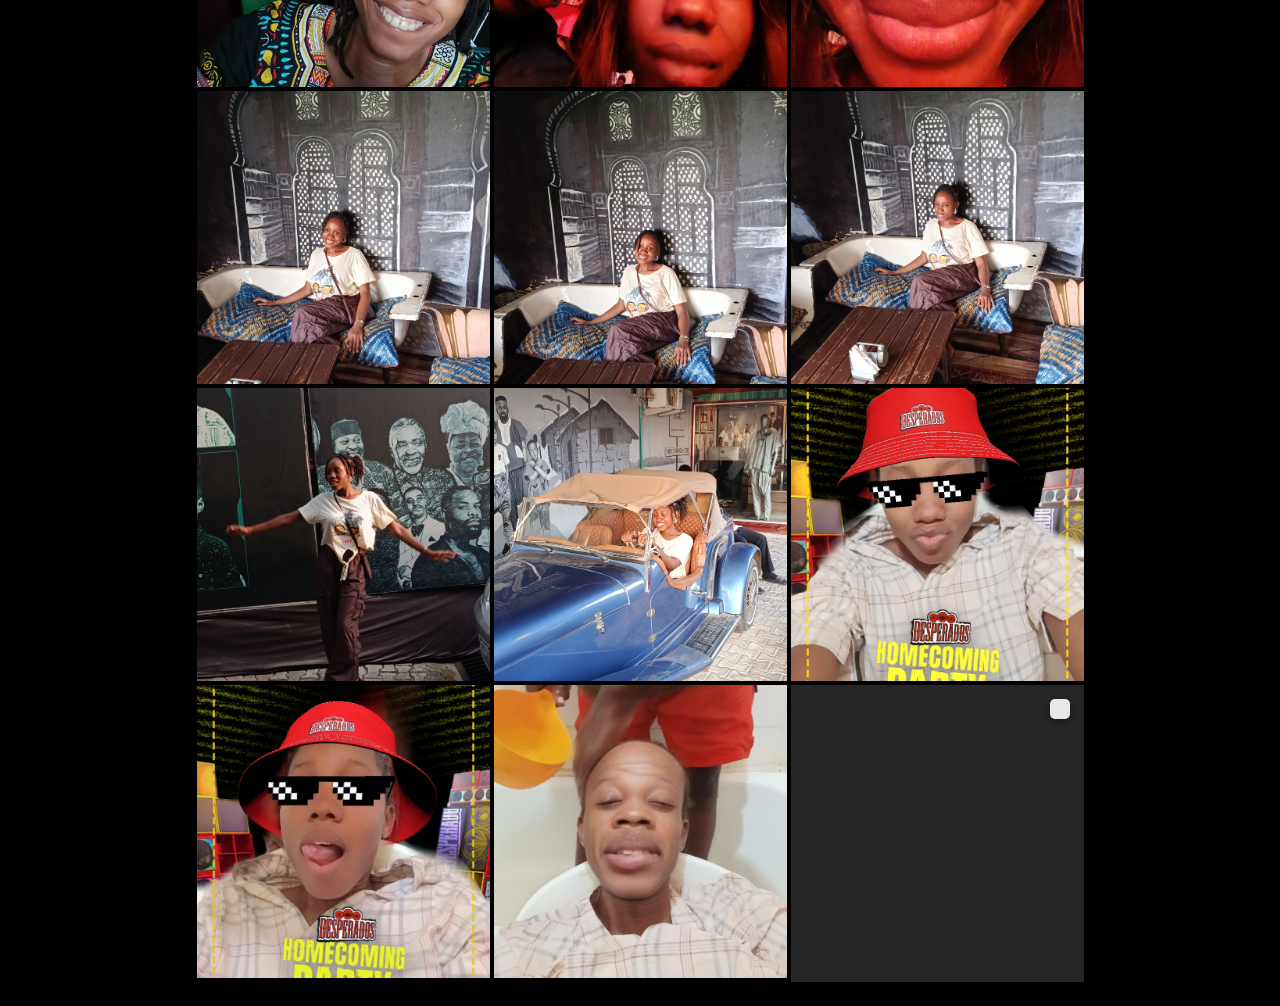
==== commit 8804f2b0: "Implement 3D Spinning Carousel replacing Messages" ====
--- a/explore.html
+++ b/explore.html
@@ -1,518 +1,420 @@
 <!DOCTYPE html>
 
 <html lang="en">
-
 <head>
-    <meta charset="utf-8" />
-    <meta content="width=device-width, initial-scale=1.0" name="viewport" />
-    <title>Couplesgram • Explore</title>
-    <link href="style.css" rel="stylesheet" />
-    <link href="https://fonts.googleapis.com" rel="preconnect" />
-    <link crossorigin="" href="https://fonts.gstatic.com" rel="preconnect" />
-    <link
-        href="https://fonts.googleapis.com/css2?family=Playfair+Display:ital,wght@0,400;0,600;0,700;1,400&amp;family=Great+Vibes&amp;display=swap"
-        rel="stylesheet" />
+<meta charset="utf-8"/>
+<meta content="width=device-width, initial-scale=1.0" name="viewport"/>
+<title>Couplesgram • Explore</title>
+<link href="style.css" rel="stylesheet"/>
+<link href="https://fonts.googleapis.com" rel="preconnect"/>
+<link crossorigin="" href="https://fonts.gstatic.com" rel="preconnect"/>
+<link href="https://fonts.googleapis.com/css2?family=Playfair+Display:ital,wght@0,400;0,600;0,700;1,400&amp;family=Great+Vibes&amp;display=swap" rel="stylesheet"/>
 </head>
-
 <body>
-    <div class="app-container">
-        <!-- LEFT SIDEBAR -->
-        <aside class="sidebar">
-            <div class="sidebar-top">
-                <a class="logo-link" href="index.html">
-                    <span class="logo-text"><span style="color:green">Pelumi</span> ❤️ <span
-                            style="color:lightpink">Ella</span></span>
-                </a>
-            </div>
-            <nav class="sidebar-nav">
-                <ul>
-                    <li>
-                        <a href="index.html">
-                            <svg class="nav-icon" fill="none" stroke="currentColor" stroke-linecap="round"
-                                stroke-linejoin="round" stroke-width="2" viewbox="0 0 24 24">
-                                <path d="M3 9l9-7 9 7v11a2 2 0 0 1-2 2H5a2 2 0 0 1-2-2z"></path>
-                                <polyline points="9 22 9 12 15 12 15 22"></polyline>
-                            </svg>
-                            <span class="nav-label">Home</span>
-                        </a>
-                    </li>
-                    <li>
-                        <a href="#">
-                            <svg class="nav-icon" fill="none" stroke="currentColor" stroke-linecap="round"
-                                stroke-linejoin="round" stroke-width="2" viewbox="0 0 24 24">
-                                <circle cx="11" cy="11" r="8"></circle>
-                                <line x1="21" x2="16.65" y1="21" y2="16.65"></line>
-                            </svg>
-                            <span class="nav-label">Search</span>
-                        </a>
-                    </li>
-                    <li class="active">
-                        <a href="explore.html">
-                            <!-- Active Compass Icon -->
-                            <svg class="nav-icon active-icon" fill="currentColor" stroke="currentColor"
-                                stroke-linecap="round" stroke-linejoin="round" stroke-width="2" viewbox="0 0 24 24">
-                                <circle cx="12" cy="12" r="10"></circle>
-                                <polygon points="16.24 7.76 14.12 14.12 7.76 16.24 9.88 9.88 16.24 7.76"></polygon>
-                            </svg>
-                            <span class="nav-label">Explore</span>
-                        </a>
-                    </li>
-                    <li>
-                        <a href="reels.html">
-                            <svg class="nav-icon" fill="none" stroke="currentColor" stroke-linecap="round"
-                                stroke-linejoin="round" stroke-width="2" viewbox="0 0 24 24">
-                                <rect height="20" rx="5" ry="5" width="20" x="2" y="2"></rect>
-                                <polygon points="10 8 16 12 10 16 10 8"></polygon>
-                            </svg>
-                            <span class="nav-label">Reels</span>
-                        </a>
-                    </li>
-                    <li>
-                        <a href="#">
-                            <div class="icon-badge-container">
-                                <svg class="nav-icon" fill="none" stroke="currentColor" stroke-linecap="round"
-                                    stroke-linejoin="round" stroke-width="2" viewbox="0 0 24 24">
-                                    <path d="M21 15a2 2 0 0 1-2 2H7l-4 4V5a2 2 0 0 1 2-2h14a2 2 0 0 1 2 2z"></path>
-                                </svg>
-                                <span class="badge badge-red">9+</span>
-                            </div>
-                            <span class="nav-label">Messages</span>
-                        </a>
-                    </li>
-                    <li class="nav-item-notifications">
-                        <a href="#" id="nav-notifications">
-                            <svg class="nav-icon" fill="none" stroke="currentColor" stroke-linecap="round"
-                                stroke-linejoin="round" stroke-width="2" viewbox="0 0 24 24">
-                                <path
-                                    d="M20.84 4.61a5.5 5.5 0 0 0-7.78 0L12 5.67l-1.06-1.06a5.5 5.5 0 0 0-7.78 7.78l1.06 1.06L12 21.23l7.78-7.78 1.06-1.06a5.5 5.5 0 0 0 0-7.78z">
-                                </path>
-                            </svg>
-                            <span class="nav-label">Notifications</span>
-                            <div class="notif-bubble">
-                                <svg class="bubble-heart" fill="currentColor" viewbox="0 0 24 24">
-                                    <path
-                                        d="M12 21.35l-1.45-1.32C5.4 15.36 2 12.28 2 8.5 2 5.42 4.42 3 7.5 3c1.74 0 3.41.81 4.5 2.09C13.09 3.81 14.76 3 16.5 3 19.58 3 22 5.42 22 8.5c0 3.78-3.4 6.86-8.55 11.54L12 21.35z">
-                                    </path>
-                                </svg>
-                                <span>1</span>
-                                <svg class="bubble-person" fill="currentColor" viewbox="0 0 24 24">
-                                    <path
-                                        d="M12 12c2.21 0 4-1.79 4-4s-1.79-4-4-4-4 1.79-4 4 1.79 4 4 4zm0 2c-2.67 0-8 1.34-8 4v2h16v-2c0-2.66-5.33-4-8-4z">
-                                    </path>
-                                </svg>
-                                <span>1</span>
-                            </div>
-                        </a>
-                    </li>
-                    <li>
-                        <a href="#">
-                            <svg class="nav-icon" fill="none" stroke="currentColor" stroke-linecap="round"
-                                stroke-linejoin="round" stroke-width="2" viewbox="0 0 24 24">
-                                <rect height="18" rx="2" ry="2" width="18" x="3" y="3"></rect>
-                                <line x1="12" x2="12" y1="8" y2="16"></line>
-                                <line x1="8" x2="16" y1="12" y2="12"></line>
-                            </svg>
-                            <span class="nav-label">Create</span>
-                        </a>
-                    </li>
-                    <li>
-                        <a href="#">
-                            <div class="profile-avatar-container">
-                                <img alt="Your Profile" class="sidebar-avatar" loading="lazy"
-                                    src="assets/IMG_20251115_172756.jpg" />
-                            </div>
-                            <span class="nav-label">Mon Coeur</span>
-                        </a>
-                    </li>
-                </ul>
-            </nav>
-            <div class="sidebar-bottom">
-                <ul>
-                    <li>
-                        <a href="#">
-                            <svg class="nav-icon" fill="none" stroke="currentColor" stroke-linecap="round"
-                                stroke-linejoin="round" stroke-width="2" viewbox="0 0 24 24">
-                                <line x1="3" x2="21" y1="12" y2="12"></line>
-                                <line x1="3" x2="21" y1="6" y2="6"></line>
-                                <line x1="3" x2="21" y1="18" y2="18"></line>
-                            </svg>
-                            <span class="nav-label">More</span>
-                        </a>
-                    </li>
-                </ul>
-            </div>
-        </aside>
-        <!-- EXPLORE CONTENT -->
-        <main class="main-content explore-view">
-            <div class="explore-grid-container">
-                <!-- Masonry Grid -->
-                <div class="explore-grid">
-                    <div class="explore-item">
-                        <img alt="Explore Image" class="explore-media" loading="lazy" onerror="this.remove()"
-                            src="assets/IMG-20251118-WA0078.jpg" />
-                        <div class="explore-overlay">
-                            <span class="explore-stats"
-                                style="font-weight: 600; font-style: italic; font-size: 16px;">Prettiest girl I
+<div class="app-container">
+<!-- LEFT SIDEBAR -->
+<aside class="sidebar">
+<div class="sidebar-top">
+<a class="logo-link" href="index.html">
+<span class="logo-text"><span style="color:green">Pelumi</span> ❤️ <span style="color:lightpink">Ella</span></span>
+</a>
+</div>
+<nav class="sidebar-nav">
+<ul>
+<li>
+<a href="index.html">
+<svg class="nav-icon" fill="none" stroke="currentColor" stroke-linecap="round" stroke-linejoin="round" stroke-width="2" viewbox="0 0 24 24">
+<path d="M3 9l9-7 9 7v11a2 2 0 0 1-2 2H5a2 2 0 0 1-2-2z"></path>
+<polyline points="9 22 9 12 15 12 15 22"></polyline>
+</svg>
+<span class="nav-label">Home</span>
+</a>
+</li>
+<li>
+<a href="#">
+<svg class="nav-icon" fill="none" stroke="currentColor" stroke-linecap="round" stroke-linejoin="round" stroke-width="2" viewbox="0 0 24 24">
+<circle cx="11" cy="11" r="8"></circle>
+<line x1="21" x2="16.65" y1="21" y2="16.65"></line>
+</svg>
+<span class="nav-label">Search</span>
+</a>
+</li>
+<li class="active">
+<a href="explore.html">
+<!-- Active Compass Icon -->
+<svg class="nav-icon active-icon" fill="currentColor" stroke="currentColor" stroke-linecap="round" stroke-linejoin="round" stroke-width="2" viewbox="0 0 24 24">
+<circle cx="12" cy="12" r="10"></circle>
+<polygon points="16.24 7.76 14.12 14.12 7.76 16.24 9.88 9.88 16.24 7.76"></polygon>
+</svg>
+<span class="nav-label">Explore</span>
+</a>
+</li>
+<li>
+<a href="reels.html">
+<svg class="nav-icon" fill="none" stroke="currentColor" stroke-linecap="round" stroke-linejoin="round" stroke-width="2" viewbox="0 0 24 24">
+<rect height="20" rx="5" ry="5" width="20" x="2" y="2"></rect>
+<polygon points="10 8 16 12 10 16 10 8"></polygon>
+</svg>
+<span class="nav-label">Reels</span>
+</a>
+</li>
+<li>
+<a href="#" id="carousel-nav-btn">
+<div class="icon-badge-container">
+<svg class="nav-icon" fill="none" stroke="currentColor" stroke-linecap="round" stroke-linejoin="round" stroke-width="2" viewbox="0 0 24 24">
+<path d="M21 12a9 9 0 1 1-9-9c2.52 0 4.93 1 6.74 2.74L21 8"></path>
+<polyline points="21 3 21 8 16 8"></polyline>
+</svg>
+</div>
+<span class="nav-label">Carousel</span>
+</a>
+</li>
+<li class="nav-item-notifications">
+<a href="#" id="nav-notifications">
+<svg class="nav-icon" fill="none" stroke="currentColor" stroke-linecap="round" stroke-linejoin="round" stroke-width="2" viewbox="0 0 24 24">
+<path d="M20.84 4.61a5.5 5.5 0 0 0-7.78 0L12 5.67l-1.06-1.06a5.5 5.5 0 0 0-7.78 7.78l1.06 1.06L12 21.23l7.78-7.78 1.06-1.06a5.5 5.5 0 0 0 0-7.78z">
+</path>
+</svg>
+<span class="nav-label">Notifications</span>
+<div class="notif-bubble">
+<svg class="bubble-heart" fill="currentColor" viewbox="0 0 24 24">
+<path d="M12 21.35l-1.45-1.32C5.4 15.36 2 12.28 2 8.5 2 5.42 4.42 3 7.5 3c1.74 0 3.41.81 4.5 2.09C13.09 3.81 14.76 3 16.5 3 19.58 3 22 5.42 22 8.5c0 3.78-3.4 6.86-8.55 11.54L12 21.35z">
+</path>
+</svg>
+<span>1</span>
+<svg class="bubble-person" fill="currentColor" viewbox="0 0 24 24">
+<path d="M12 12c2.21 0 4-1.79 4-4s-1.79-4-4-4-4 1.79-4 4 1.79 4 4 4zm0 2c-2.67 0-8 1.34-8 4v2h16v-2c0-2.66-5.33-4-8-4z">
+</path>
+</svg>
+<span>1</span>
+</div>
+</a>
+</li>
+<li>
+<a href="#">
+<svg class="nav-icon" fill="none" stroke="currentColor" stroke-linecap="round" stroke-linejoin="round" stroke-width="2" viewbox="0 0 24 24">
+<rect height="18" rx="2" ry="2" width="18" x="3" y="3"></rect>
+<line x1="12" x2="12" y1="8" y2="16"></line>
+<line x1="8" x2="16" y1="12" y2="12"></line>
+</svg>
+<span class="nav-label">Create</span>
+</a>
+</li>
+<li>
+<a href="#">
+<div class="profile-avatar-container">
+<img alt="Your Profile" class="sidebar-avatar" loading="lazy" src="assets/IMG_20251115_172756.jpg"/>
+</div>
+<span class="nav-label">Mon Coeur</span>
+</a>
+</li>
+</ul>
+</nav>
+<div class="sidebar-bottom">
+<ul>
+<li>
+<a href="#">
+<svg class="nav-icon" fill="none" stroke="currentColor" stroke-linecap="round" stroke-linejoin="round" stroke-width="2" viewbox="0 0 24 24">
+<line x1="3" x2="21" y1="12" y2="12"></line>
+<line x1="3" x2="21" y1="6" y2="6"></line>
+<line x1="3" x2="21" y1="18" y2="18"></line>
+</svg>
+<span class="nav-label">More</span>
+</a>
+</li>
+</ul>
+</div>
+</aside>
+<!-- EXPLORE CONTENT -->
+<main class="main-content explore-view">
+<div class="explore-grid-container">
+<!-- Masonry Grid -->
+<div class="explore-grid">
+<div class="explore-item">
+<img alt="Explore Image" class="explore-media" loading="lazy" onerror="this.remove()" src="assets/IMG-20251118-WA0078.jpg"/>
+<div class="explore-overlay">
+<span class="explore-stats" style="font-weight: 600; font-style: italic; font-size: 16px;">Prettiest girl I
                                 know</span>
-                        </div>
-                    </div>
-                    <div class="explore-item">
-                        <img alt="Explore Image" class="explore-media" loading="lazy" onerror="this.remove()"
-                            src="assets/IMG-20251118-WA0081.jpg" />
-                        <div class="explore-overlay">
-                            <span class="explore-stats"
-                                style="font-weight: 600; font-style: italic; font-size: 16px;">Stars in her eyes</span>
-                        </div>
-                    </div>
-                    <div class="explore-item">
-                        <img alt="Explore Image" class="explore-media" loading="lazy" onerror="this.remove()"
-                            src="assets/IMG-20251208-WA0016.jpg" />
-                        <div class="explore-overlay">
-                            <span class="explore-stats"
-                                style="font-weight: 600; font-style: italic; font-size: 16px;">Handpicked from the
+</div>
+</div>
+<div class="explore-item">
+<img alt="Explore Image" class="explore-media" loading="lazy" onerror="this.remove()" src="assets/IMG-20251118-WA0081.jpg"/>
+<div class="explore-overlay">
+<span class="explore-stats" style="font-weight: 600; font-style: italic; font-size: 16px;">Stars in her eyes</span>
+</div>
+</div>
+<div class="explore-item">
+<img alt="Explore Image" class="explore-media" loading="lazy" onerror="this.remove()" src="assets/IMG-20251208-WA0016.jpg"/>
+<div class="explore-overlay">
+<span class="explore-stats" style="font-weight: 600; font-style: italic; font-size: 16px;">Handpicked from the
                                 skies</span>
-                        </div>
-                    </div>
-                    <div class="explore-item">
-                        <img alt="Explore Image" class="explore-media" loading="lazy" onerror="this.remove()"
-                            src="assets/IMG-20251230-WA0019.jpg" />
-                        <div class="explore-overlay">
-                            <span class="explore-stats"
-                                style="font-weight: 600; font-style: italic; font-size: 16px;">Beautiful soul</span>
-                        </div>
-                    </div>
-                    <div class="explore-item">
-                        <img alt="Explore Image" class="explore-media" loading="lazy" onerror="this.remove()"
-                            src="assets/IMG-20260220-WA0016.jpg" />
-                        <div class="explore-overlay">
-                            <span class="explore-stats"
-                                style="font-weight: 600; font-style: italic; font-size: 16px;">Perfection is the only
+</div>
+</div>
+<div class="explore-item">
+<img alt="Explore Image" class="explore-media" loading="lazy" onerror="this.remove()" src="assets/IMG-20251230-WA0019.jpg"/>
+<div class="explore-overlay">
+<span class="explore-stats" style="font-weight: 600; font-style: italic; font-size: 16px;">Beautiful soul</span>
+</div>
+</div>
+<div class="explore-item">
+<img alt="Explore Image" class="explore-media" loading="lazy" onerror="this.remove()" src="assets/IMG-20260220-WA0016.jpg"/>
+<div class="explore-overlay">
+<span class="explore-stats" style="font-weight: 600; font-style: italic; font-size: 16px;">Perfection is the only
                                 word</span>
-                        </div>
-                    </div>
-                    <div class="explore-item">
-                        <img alt="Explore Image" class="explore-media" loading="lazy" onerror="this.remove()"
-                            src="assets/IMG-20260303-WA0001.jpg" />
-                        <div class="explore-overlay">
-                            <span class="explore-stats"
-                                style="font-weight: 600; font-style: italic; font-size: 16px;">My world</span>
-                        </div>
-                    </div>
-                    <div class="explore-item">
-                        <img alt="Explore Image" class="explore-media" loading="lazy" onerror="this.remove()"
-                            src="assets/IMG-20260303-WA0005.jpg" />
-                        <div class="explore-overlay">
-                            <span class="explore-stats"
-                                style="font-weight: 600; font-style: italic; font-size: 16px;">My Queen</span>
-                        </div>
-                    </div>
-                    <div class="explore-item">
-                        <img alt="Explore Image" class="explore-media" loading="lazy" onerror="this.remove()"
-                            src="assets/IMG-20260303-WA0007.jpg" />
-                        <div class="explore-overlay">
-                            <span class="explore-stats" style="font-weight: 600; font-style: italic; font-size: 16px;">i
+</div>
+</div>
+<div class="explore-item">
+<img alt="Explore Image" class="explore-media" loading="lazy" onerror="this.remove()" src="assets/IMG-20260303-WA0001.jpg"/>
+<div class="explore-overlay">
+<span class="explore-stats" style="font-weight: 600; font-style: italic; font-size: 16px;">My world</span>
+</div>
+</div>
+<div class="explore-item">
+<img alt="Explore Image" class="explore-media" loading="lazy" onerror="this.remove()" src="assets/IMG-20260303-WA0005.jpg"/>
+<div class="explore-overlay">
+<span class="explore-stats" style="font-weight: 600; font-style: italic; font-size: 16px;">My Queen</span>
+</div>
+</div>
+<div class="explore-item">
+<img alt="Explore Image" class="explore-media" loading="lazy" onerror="this.remove()" src="assets/IMG-20260303-WA0007.jpg"/>
+<div class="explore-overlay">
+<span class="explore-stats" style="font-weight: 600; font-style: italic; font-size: 16px;">i
                                 ❤️ you</span>
-                        </div>
-                    </div>
-                    <div class="explore-item">
-                        <img alt="Explore Image" class="explore-media" loading="lazy" onerror="this.remove()"
-                            src="assets/IMG-20260305-WA0011.jpg" />
-                        <div class="explore-overlay">
-                            <span class="explore-stats"
-                                style="font-weight: 600; font-style: italic; font-size: 16px;">always and forever</span>
-                        </div>
-                    </div>
-                    <div class="explore-item">
-                        <img alt="Explore Image" class="explore-media" loading="lazy" onerror="this.remove()"
-                            src="assets/IMG-20260305-WA0012.jpg" />
-                        <div class="explore-overlay">
-                            <span class="explore-stats"
-                                style="font-weight: 600; font-style: italic; font-size: 16px;">Happy
+</div>
+</div>
+<div class="explore-item">
+<img alt="Explore Image" class="explore-media" loading="lazy" onerror="this.remove()" src="assets/IMG-20260305-WA0011.jpg"/>
+<div class="explore-overlay">
+<span class="explore-stats" style="font-weight: 600; font-style: italic; font-size: 16px;">always and forever</span>
+</div>
+</div>
+<div class="explore-item">
+<img alt="Explore Image" class="explore-media" loading="lazy" onerror="this.remove()" src="assets/IMG-20260305-WA0012.jpg"/>
+<div class="explore-overlay">
+<span class="explore-stats" style="font-weight: 600; font-style: italic; font-size: 16px;">Happy
                                 Anniversary❤️</span>
-                        </div>
-                    </div>
-                    <div class="explore-item">
-                        <img alt="Explore Image" class="explore-media" loading="lazy" onerror="this.remove()"
-                            src="assets/IMG-20260305-WA0013.jpg" />
-                        <div class="explore-overlay">
-                            <span class="explore-stats"
-                                style="font-weight: 600; font-style: italic; font-size: 16px;">Prettiest girl I
+</div>
+</div>
+<div class="explore-item">
+<img alt="Explore Image" class="explore-media" loading="lazy" onerror="this.remove()" src="assets/IMG-20260305-WA0013.jpg"/>
+<div class="explore-overlay">
+<span class="explore-stats" style="font-weight: 600; font-style: italic; font-size: 16px;">Prettiest girl I
                                 know</span>
-                        </div>
-                    </div>
-                    <div class="explore-item">
-                        <img alt="Explore Image" class="explore-media" loading="lazy" onerror="this.remove()"
-                            src="assets/IMG-20260423-WA0091.jpg" />
-                        <div class="explore-overlay">
-                            <span class="explore-stats"
-                                style="font-weight: 600; font-style: italic; font-size: 16px;">Stars in her eyes</span>
-                        </div>
-                    </div>
-                    <div class="explore-item">
-                        <img alt="Explore Image" class="explore-media" loading="lazy" onerror="this.remove()"
-                            src="assets/IMG-20260423-WA0092.jpg" />
-                        <div class="explore-overlay">
-                            <span class="explore-stats"
-                                style="font-weight: 600; font-style: italic; font-size: 16px;">Handpicked from the
+</div>
+</div>
+<div class="explore-item">
+<img alt="Explore Image" class="explore-media" loading="lazy" onerror="this.remove()" src="assets/IMG-20260423-WA0091.jpg"/>
+<div class="explore-overlay">
+<span class="explore-stats" style="font-weight: 600; font-style: italic; font-size: 16px;">Stars in her eyes</span>
+</div>
+</div>
+<div class="explore-item">
+<img alt="Explore Image" class="explore-media" loading="lazy" onerror="this.remove()" src="assets/IMG-20260423-WA0092.jpg"/>
+<div class="explore-overlay">
+<span class="explore-stats" style="font-weight: 600; font-style: italic; font-size: 16px;">Handpicked from the
                                 skies</span>
-                        </div>
-                    </div>
-                    <div class="explore-item">
-                        <img alt="Explore Image" class="explore-media" loading="lazy" onerror="this.remove()"
-                            src="assets/IMG-20260505-WA0118.jpg" />
-                        <div class="explore-overlay">
-                            <span class="explore-stats"
-                                style="font-weight: 600; font-style: italic; font-size: 16px;">Beautiful soul</span>
-                        </div>
-                    </div>
-                    <div class="explore-item">
-                        <img alt="Explore Image" class="explore-media" loading="lazy" onerror="this.remove()"
-                            src="assets/IMG-20260505-WA0150.jpg" />
-                        <div class="explore-overlay">
-                            <span class="explore-stats"
-                                style="font-weight: 600; font-style: italic; font-size: 16px;">Perfection is the only
+</div>
+</div>
+<div class="explore-item">
+<img alt="Explore Image" class="explore-media" loading="lazy" onerror="this.remove()" src="assets/IMG-20260505-WA0118.jpg"/>
+<div class="explore-overlay">
+<span class="explore-stats" style="font-weight: 600; font-style: italic; font-size: 16px;">Beautiful soul</span>
+</div>
+</div>
+<div class="explore-item">
+<img alt="Explore Image" class="explore-media" loading="lazy" onerror="this.remove()" src="assets/IMG-20260505-WA0150.jpg"/>
+<div class="explore-overlay">
+<span class="explore-stats" style="font-weight: 600; font-style: italic; font-size: 16px;">Perfection is the only
                                 word</span>
-                        </div>
-                    </div>
-                    <div class="explore-item">
-                        <img alt="Explore Image" class="explore-media" loading="lazy" onerror="this.remove()"
-                            src="assets/IMG-20260505-WA0243.jpg" />
-                        <div class="explore-overlay">
-                            <span class="explore-stats"
-                                style="font-weight: 600; font-style: italic; font-size: 16px;">My world</span>
-                        </div>
-                    </div>
-                    <div class="explore-item">
-                        <img alt="Explore Image" class="explore-media" loading="lazy" onerror="this.remove()"
-                            src="assets/IMG-20260505-WA0250.jpg" />
-                        <div class="explore-overlay">
-                            <span class="explore-stats"
-                                style="font-weight: 600; font-style: italic; font-size: 16px;">My Queen</span>
-                        </div>
-                    </div>
-                    <div class="explore-item">
-                        <img alt="Explore Image" class="explore-media" loading="lazy" onerror="this.remove()"
-                            src="assets/IMG-20260505-WA0254.jpg" />
-                        <div class="explore-overlay">
-                            <span class="explore-stats" style="font-weight: 600; font-style: italic; font-size: 16px;">i
+</div>
+</div>
+<div class="explore-item">
+<img alt="Explore Image" class="explore-media" loading="lazy" onerror="this.remove()" src="assets/IMG-20260505-WA0243.jpg"/>
+<div class="explore-overlay">
+<span class="explore-stats" style="font-weight: 600; font-style: italic; font-size: 16px;">My world</span>
+</div>
+</div>
+<div class="explore-item">
+<img alt="Explore Image" class="explore-media" loading="lazy" onerror="this.remove()" src="assets/IMG-20260505-WA0250.jpg"/>
+<div class="explore-overlay">
+<span class="explore-stats" style="font-weight: 600; font-style: italic; font-size: 16px;">My Queen</span>
+</div>
+</div>
+<div class="explore-item">
+<img alt="Explore Image" class="explore-media" loading="lazy" onerror="this.remove()" src="assets/IMG-20260505-WA0254.jpg"/>
+<div class="explore-overlay">
+<span class="explore-stats" style="font-weight: 600; font-style: italic; font-size: 16px;">i
                                 ❤️ you</span>
-                        </div>
-                    </div>
-                    <div class="explore-item">
-                        <img alt="Explore Image" class="explore-media" loading="lazy" onerror="this.remove()"
-                            src="assets/IMG-20260505-WA0258.jpg" />
-                        <div class="explore-overlay">
-                            <span class="explore-stats"
-                                style="font-weight: 600; font-style: italic; font-size: 16px;">always and forever</span>
-                        </div>
-                    </div>
-                    <div class="explore-item">
-                        <img alt="Explore Image" class="explore-media" loading="lazy" onerror="this.remove()"
-                            src="assets/IMG-20260505-WA0260.jpg" />
-                        <div class="explore-overlay">
-                            <span class="explore-stats"
-                                style="font-weight: 600; font-style: italic; font-size: 16px;">Happy
+</div>
+</div>
+<div class="explore-item">
+<img alt="Explore Image" class="explore-media" loading="lazy" onerror="this.remove()" src="assets/IMG-20260505-WA0258.jpg"/>
+<div class="explore-overlay">
+<span class="explore-stats" style="font-weight: 600; font-style: italic; font-size: 16px;">always and forever</span>
+</div>
+</div>
+<div class="explore-item">
+<img alt="Explore Image" class="explore-media" loading="lazy" onerror="this.remove()" src="assets/IMG-20260505-WA0260.jpg"/>
+<div class="explore-overlay">
+<span class="explore-stats" style="font-weight: 600; font-style: italic; font-size: 16px;">Happy
                                 Anniversary❤️</span>
-                        </div>
-                    </div>
-                    <div class="explore-item">
-                        <img alt="Explore Image" class="explore-media" loading="lazy" onerror="this.remove()"
-                            src="assets/IMG-20260602-WA0005.jpg" />
-                        <div class="explore-overlay">
-                            <span class="explore-stats"
-                                style="font-weight: 600; font-style: italic; font-size: 16px;">Prettiest girl I
+</div>
+</div>
+<div class="explore-item">
+<img alt="Explore Image" class="explore-media" loading="lazy" onerror="this.remove()" src="assets/IMG-20260602-WA0005.jpg"/>
+<div class="explore-overlay">
+<span class="explore-stats" style="font-weight: 600; font-style: italic; font-size: 16px;">Prettiest girl I
                                 know</span>
-                        </div>
-                    </div>
-                    <div class="explore-item">
-                        <img alt="Explore Image" class="explore-media" loading="lazy" onerror="this.remove()"
-                            src="assets/IMG-20260731-WA0151.jpg" />
-                        <div class="explore-overlay">
-                            <span class="explore-stats"
-                                style="font-weight: 600; font-style: italic; font-size: 16px;">Stars in her eyes</span>
-                        </div>
-                    </div>
-                    <div class="explore-item">
-                        <img alt="Explore Image" class="explore-media" loading="lazy" onerror="this.remove()"
-                            src="assets/IMG-20260731-WA0152.jpg" />
-                        <div class="explore-overlay">
-                            <span class="explore-stats"
-                                style="font-weight: 600; font-style: italic; font-size: 16px;">Handpicked from the
+</div>
+</div>
+<div class="explore-item">
+<img alt="Explore Image" class="explore-media" loading="lazy" onerror="this.remove()" src="assets/IMG-20260731-WA0151.jpg"/>
+<div class="explore-overlay">
+<span class="explore-stats" style="font-weight: 600; font-style: italic; font-size: 16px;">Stars in her eyes</span>
+</div>
+</div>
+<div class="explore-item">
+<img alt="Explore Image" class="explore-media" loading="lazy" onerror="this.remove()" src="assets/IMG-20260731-WA0152.jpg"/>
+<div class="explore-overlay">
+<span class="explore-stats" style="font-weight: 600; font-style: italic; font-size: 16px;">Handpicked from the
                                 skies</span>
-                        </div>
-                    </div>
-                    <div class="explore-item">
-                        <img alt="Explore Image" class="explore-media" loading="lazy" onerror="this.remove()"
-                            src="assets/IMG-20260731-WA0156.jpg" />
-                        <div class="explore-overlay">
-                            <span class="explore-stats"
-                                style="font-weight: 600; font-style: italic; font-size: 16px;">Beautiful soul</span>
-                        </div>
-                    </div>
-                    <div class="explore-item">
-                        <img alt="Explore Image" class="explore-media" loading="lazy" onerror="this.remove()"
-                            src="assets/IMG_20250414_185437.jpg" />
-                        <div class="explore-overlay">
-                            <span class="explore-stats"
-                                style="font-weight: 600; font-style: italic; font-size: 16px;">Perfection is the only
+</div>
+</div>
+<div class="explore-item">
+<img alt="Explore Image" class="explore-media" loading="lazy" onerror="this.remove()" src="assets/IMG-20260731-WA0156.jpg"/>
+<div class="explore-overlay">
+<span class="explore-stats" style="font-weight: 600; font-style: italic; font-size: 16px;">Beautiful soul</span>
+</div>
+</div>
+<div class="explore-item">
+<img alt="Explore Image" class="explore-media" loading="lazy" onerror="this.remove()" src="assets/IMG_20250414_185437.jpg"/>
+<div class="explore-overlay">
+<span class="explore-stats" style="font-weight: 600; font-style: italic; font-size: 16px;">Perfection is the only
                                 word</span>
-                        </div>
-                    </div>
-                    <div class="explore-item">
-                        <img alt="Explore Image" class="explore-media" loading="lazy" onerror="this.remove()"
-                            src="assets/IMG_20250414_185439.jpg" />
-                        <div class="explore-overlay">
-                            <span class="explore-stats"
-                                style="font-weight: 600; font-style: italic; font-size: 16px;">My world</span>
-                        </div>
-                    </div>
-                    <div class="explore-item">
-                        <img alt="Explore Image" class="explore-media" loading="lazy" onerror="this.remove()"
-                            src="assets/IMG_20251115_172733.jpg" />
-                        <div class="explore-overlay">
-                            <span class="explore-stats"
-                                style="font-weight: 600; font-style: italic; font-size: 16px;">My Queen</span>
-                        </div>
-                    </div>
-                    <div class="explore-item">
-                        <img alt="Explore Image" class="explore-media" loading="lazy" onerror="this.remove()"
-                            src="assets/IMG_20251115_172756.jpg" />
-                        <div class="explore-overlay">
-                            <span class="explore-stats" style="font-weight: 600; font-style: italic; font-size: 16px;">i
+</div>
+</div>
+<div class="explore-item">
+<img alt="Explore Image" class="explore-media" loading="lazy" onerror="this.remove()" src="assets/IMG_20250414_185439.jpg"/>
+<div class="explore-overlay">
+<span class="explore-stats" style="font-weight: 600; font-style: italic; font-size: 16px;">My world</span>
+</div>
+</div>
+<div class="explore-item">
+<img alt="Explore Image" class="explore-media" loading="lazy" onerror="this.remove()" src="assets/IMG_20251115_172733.jpg"/>
+<div class="explore-overlay">
+<span class="explore-stats" style="font-weight: 600; font-style: italic; font-size: 16px;">My Queen</span>
+</div>
+</div>
+<div class="explore-item">
+<img alt="Explore Image" class="explore-media" loading="lazy" onerror="this.remove()" src="assets/IMG_20251115_172756.jpg"/>
+<div class="explore-overlay">
+<span class="explore-stats" style="font-weight: 600; font-style: italic; font-size: 16px;">i
                                 ❤️ you</span>
-                        </div>
-                    </div>
-                    <div class="explore-item">
-                        <img alt="Explore Image" class="explore-media" loading="lazy" onerror="this.remove()"
-                            src="assets/IMG_20251115_172800.jpg" />
-                        <div class="explore-overlay">
-                            <span class="explore-stats"
-                                style="font-weight: 600; font-style: italic; font-size: 16px;">always and forever</span>
-                        </div>
-                    </div>
-                    <div class="explore-item">
-                        <img alt="Explore Image" class="explore-media" loading="lazy" onerror="this.remove()"
-                            src="assets/IMG_20251115_172802.jpg" />
-                        <div class="explore-overlay">
-                            <span class="explore-stats"
-                                style="font-weight: 600; font-style: italic; font-size: 16px;">Happy
+</div>
+</div>
+<div class="explore-item">
+<img alt="Explore Image" class="explore-media" loading="lazy" onerror="this.remove()" src="assets/IMG_20251115_172800.jpg"/>
+<div class="explore-overlay">
+<span class="explore-stats" style="font-weight: 600; font-style: italic; font-size: 16px;">always and forever</span>
+</div>
+</div>
+<div class="explore-item">
+<img alt="Explore Image" class="explore-media" loading="lazy" onerror="this.remove()" src="assets/IMG_20251115_172802.jpg"/>
+<div class="explore-overlay">
+<span class="explore-stats" style="font-weight: 600; font-style: italic; font-size: 16px;">Happy
                                 Anniversary❤️</span>
-                        </div>
-                    </div>
-                    <div class="explore-item">
-                        <img alt="Explore Image" class="explore-media" loading="lazy" onerror="this.remove()"
-                            src="assets/IMG_20251115_172816.jpg" />
-                        <div class="explore-overlay">
-                            <span class="explore-stats"
-                                style="font-weight: 600; font-style: italic; font-size: 16px;">Prettiest girl I
+</div>
+</div>
+<div class="explore-item">
+<img alt="Explore Image" class="explore-media" loading="lazy" onerror="this.remove()" src="assets/IMG_20251115_172816.jpg"/>
+<div class="explore-overlay">
+<span class="explore-stats" style="font-weight: 600; font-style: italic; font-size: 16px;">Prettiest girl I
                                 know</span>
-                        </div>
-                    </div>
-                    <div class="explore-item">
-                        <img alt="Explore Image" class="explore-media" loading="lazy" onerror="this.remove()"
-                            src="assets/IMG_20251207_201541.jpg" />
-                        <div class="explore-overlay">
-                            <span class="explore-stats"
-                                style="font-weight: 600; font-style: italic; font-size: 16px;">Stars in her eyes</span>
-                        </div>
-                    </div>
-                    <div class="explore-item">
-                        <img alt="Explore Image" class="explore-media" loading="lazy" onerror="this.remove()"
-                            src="assets/IMG_20251207_201549.jpg" />
-                        <div class="explore-overlay">
-                            <span class="explore-stats"
-                                style="font-weight: 600; font-style: italic; font-size: 16px;">Handpicked from the
+</div>
+</div>
+<div class="explore-item">
+<img alt="Explore Image" class="explore-media" loading="lazy" onerror="this.remove()" src="assets/IMG_20251207_201541.jpg"/>
+<div class="explore-overlay">
+<span class="explore-stats" style="font-weight: 600; font-style: italic; font-size: 16px;">Stars in her eyes</span>
+</div>
+</div>
+<div class="explore-item">
+<img alt="Explore Image" class="explore-media" loading="lazy" onerror="this.remove()" src="assets/IMG_20251207_201549.jpg"/>
+<div class="explore-overlay">
+<span class="explore-stats" style="font-weight: 600; font-style: italic; font-size: 16px;">Handpicked from the
                                 skies</span>
-                        </div>
-                    </div>
-                    <div class="explore-item">
-                        <img alt="Explore Image" class="explore-media" loading="lazy" onerror="this.remove()"
-                            src="assets/IMG_20251225_172321.jpg" />
-                        <div class="explore-overlay">
-                            <span class="explore-stats"
-                                style="font-weight: 600; font-style: italic; font-size: 16px;">Beautiful soul</span>
-                        </div>
-                    </div>
-                    <div class="explore-item">
-                        <img alt="Explore Image" class="explore-media" loading="lazy" onerror="this.remove()"
-                            src="assets/IMG_20251225_172325.jpg" />
-                        <div class="explore-overlay">
-                            <span class="explore-stats"
-                                style="font-weight: 600; font-style: italic; font-size: 16px;">Perfection is the only
+</div>
+</div>
+<div class="explore-item">
+<img alt="Explore Image" class="explore-media" loading="lazy" onerror="this.remove()" src="assets/IMG_20251225_172321.jpg"/>
+<div class="explore-overlay">
+<span class="explore-stats" style="font-weight: 600; font-style: italic; font-size: 16px;">Beautiful soul</span>
+</div>
+</div>
+<div class="explore-item">
+<img alt="Explore Image" class="explore-media" loading="lazy" onerror="this.remove()" src="assets/IMG_20251225_172325.jpg"/>
+<div class="explore-overlay">
+<span class="explore-stats" style="font-weight: 600; font-style: italic; font-size: 16px;">Perfection is the only
                                 word</span>
-                        </div>
-                    </div>
-                    <div class="explore-item">
-                        <img alt="Explore Image" class="explore-media" loading="lazy" onerror="this.remove()"
-                            src="assets/IMG_20251225_172329.jpg" />
-                        <div class="explore-overlay">
-                            <span class="explore-stats"
-                                style="font-weight: 600; font-style: italic; font-size: 16px;">My world</span>
-                        </div>
-                    </div>
-                    <div class="explore-item">
-                        <img alt="Explore Image" class="explore-media" loading="lazy" onerror="this.remove()"
-                            src="assets/IMG_20251225_173249.jpg" />
-                        <div class="explore-overlay">
-                            <span class="explore-stats"
-                                style="font-weight: 600; font-style: italic; font-size: 16px;">My Queen</span>
-                        </div>
-                    </div>
-                    <div class="explore-item">
-                        <img alt="Explore Image" class="explore-media" loading="lazy" onerror="this.remove()"
-                            src="assets/IMG_20251225_173335.jpg" />
-                        <div class="explore-overlay">
-                            <span class="explore-stats" style="font-weight: 600; font-style: italic; font-size: 16px;">i
+</div>
+</div>
+<div class="explore-item">
+<img alt="Explore Image" class="explore-media" loading="lazy" onerror="this.remove()" src="assets/IMG_20251225_172329.jpg"/>
+<div class="explore-overlay">
+<span class="explore-stats" style="font-weight: 600; font-style: italic; font-size: 16px;">My world</span>
+</div>
+</div>
+<div class="explore-item">
+<img alt="Explore Image" class="explore-media" loading="lazy" onerror="this.remove()" src="assets/IMG_20251225_173249.jpg"/>
+<div class="explore-overlay">
+<span class="explore-stats" style="font-weight: 600; font-style: italic; font-size: 16px;">My Queen</span>
+</div>
+</div>
+<div class="explore-item">
+<img alt="Explore Image" class="explore-media" loading="lazy" onerror="this.remove()" src="assets/IMG_20251225_173335.jpg"/>
+<div class="explore-overlay">
+<span class="explore-stats" style="font-weight: 600; font-style: italic; font-size: 16px;">i
                                 ❤️ you</span>
-                        </div>
-                    </div>
-                    <div class="explore-item">
-                        <img alt="Explore Image" class="explore-media" loading="lazy" onerror="this.remove()"
-                            src="assets/Snapchat-1682205913.jpg" />
-                        <div class="explore-overlay">
-                            <span class="explore-stats"
-                                style="font-weight: 600; font-style: italic; font-size: 16px;">always and forever</span>
-                        </div>
-                    </div>
-                    <div class="explore-item">
-                        <img alt="Explore Image" class="explore-media" loading="lazy" onerror="this.remove()"
-                            src="assets/Snapchat-352071190.jpg" />
-                        <div class="explore-overlay">
-                            <span class="explore-stats"
-                                style="font-weight: 600; font-style: italic; font-size: 16px;">Happy
+</div>
+</div>
+<div class="explore-item">
+<img alt="Explore Image" class="explore-media" loading="lazy" onerror="this.remove()" src="assets/Snapchat-1682205913.jpg"/>
+<div class="explore-overlay">
+<span class="explore-stats" style="font-weight: 600; font-style: italic; font-size: 16px;">always and forever</span>
+</div>
+</div>
+<div class="explore-item">
+<img alt="Explore Image" class="explore-media" loading="lazy" onerror="this.remove()" src="assets/Snapchat-352071190.jpg"/>
+<div class="explore-overlay">
+<span class="explore-stats" style="font-weight: 600; font-style: italic; font-size: 16px;">Happy
                                 Anniversary❤️</span>
-                        </div>
-                    </div>
-                    <div class="explore-item">
-                        <img alt="Explore Image" class="explore-media" loading="lazy" onerror="this.remove()"
-                            src="assets/Snapchat-603721540.jpg" />
-                        <div class="explore-overlay">
-                            <span class="explore-stats"
-                                style="font-weight: 600; font-style: italic; font-size: 16px;">Prettiest girl I
+</div>
+</div>
+<div class="explore-item">
+<img alt="Explore Image" class="explore-media" loading="lazy" onerror="this.remove()" src="assets/Snapchat-603721540.jpg"/>
+<div class="explore-overlay">
+<span class="explore-stats" style="font-weight: 600; font-style: italic; font-size: 16px;">Prettiest girl I
                                 know</span>
-                        </div>
-                    </div>
-                    <div class="explore-item tall">
-                        <video autoplay="" class="explore-media" loop="" muted="" playsinline=""
-                            src="assets/VID_20251207_195347.mp4"></video>
-                        <div class="reel-icon-overlay">
-                            <svg fill="currentColor" viewbox="0 0 24 24">
-                                <rect height="20" rx="5" ry="5" width="20" x="2" y="2"></rect>
-                                <polygon points="10 8 16 12 10 16 10 8"></polygon>
-                            </svg>
-                        </div>
-                        <div class="explore-overlay">
-                            <span class="explore-stats"
-                                style="font-weight: 600; font-style: italic; font-size: 16px;">Stars in her eyes</span>
-                        </div>
-                    </div>
-                </div>
-            </div>
-        </main>
-    </div>
-    <!-- Minimal JS for notifications hover is handled in CSS, basic logic in app.js can be imported -->
-    <script src="hearts.js"></script>
-    <script src="app.js"></script>
+</div>
+</div>
+<div class="explore-item tall">
+<video autoplay="" class="explore-media" loop="" muted="" playsinline="" src="assets/VID_20251207_195347.mp4"></video>
+<div class="reel-icon-overlay">
+<svg fill="currentColor" viewbox="0 0 24 24">
+<rect height="20" rx="5" ry="5" width="20" x="2" y="2"></rect>
+<polygon points="10 8 16 12 10 16 10 8"></polygon>
+</svg>
+</div>
+<div class="explore-overlay">
+<span class="explore-stats" style="font-weight: 600; font-style: italic; font-size: 16px;">Stars in her eyes</span>
+</div>
+</div>
+</div>
+</div>
+</main>
+</div>
+<!-- Minimal JS for notifications hover is handled in CSS, basic logic in app.js can be imported -->
+<script src="hearts.js"></script>
+<script src="app.js"></script>
 </body>
-
 </html>
--- a/style.css
+++ b/style.css
@@ -1394,3 +1394,100 @@
     gap: 2px;
   }
 }
+
+/* =========================================
+   CAROUSEL MODAL (3D SPINNING)
+   ========================================= */
+#carousel-modal {
+  position: fixed;
+  inset: 0;
+  z-index: 9999;
+  background: rgba(0, 0, 0, 0.95);
+  display: flex;
+  align-items: center;
+  justify-content: center;
+  backdrop-filter: blur(10px);
+}
+
+#carousel-modal.hidden {
+  display: none !important;
+}
+
+.carousel-close {
+  position: absolute;
+  top: 24px;
+  right: 24px;
+  color: white;
+  font-size: 32px;
+  cursor: pointer;
+  z-index: 10000;
+  font-family: sans-serif;
+  user-select: none;
+}
+
+.scene {
+  width: 250px;
+  height: 350px;
+  perspective: 1200px;
+}
+
+.carousel-3d {
+  width: 100%;
+  height: 100%;
+  position: relative;
+  transform-style: preserve-3d;
+  animation: spin 20s linear infinite;
+}
+
+.carousel__cell {
+  position: absolute;
+  width: 250px;
+  height: 350px;
+  left: 0;
+  top: 0;
+  border-radius: 12px;
+  overflow: hidden;
+  box-shadow: 0 10px 20px rgba(0,0,0,0.5);
+}
+
+.carousel__cell img {
+  width: 100%;
+  height: 100%;
+  object-fit: cover;
+}
+
+/* 8 images = 360 / 8 = 45deg increments. 
+   TranslateZ approx = (250 / 2) / tan(22.5deg) = 125 / 0.414 = ~301px. Let's use 320px for some gap. */
+.carousel__cell:nth-child(1) { transform: rotateY(  0deg) translateZ(320px); }
+.carousel__cell:nth-child(2) { transform: rotateY( 45deg) translateZ(320px); }
+.carousel__cell:nth-child(3) { transform: rotateY( 90deg) translateZ(320px); }
+.carousel__cell:nth-child(4) { transform: rotateY(135deg) translateZ(320px); }
+.carousel__cell:nth-child(5) { transform: rotateY(180deg) translateZ(320px); }
+.carousel__cell:nth-child(6) { transform: rotateY(225deg) translateZ(320px); }
+.carousel__cell:nth-child(7) { transform: rotateY(270deg) translateZ(320px); }
+.carousel__cell:nth-child(8) { transform: rotateY(315deg) translateZ(320px); }
+
+@keyframes spin {
+  0%   { transform: rotateY(0deg); }
+  100% { transform: rotateY(-360deg); }
+}
+
+@media (max-width: 768px) {
+  .scene {
+    width: 180px;
+    height: 250px;
+  }
+  .carousel__cell {
+    width: 180px;
+    height: 250px;
+  }
+  /* TranslateZ = 90 / 0.414 = ~217px. Use 240px. */
+  .carousel__cell:nth-child(1) { transform: rotateY(  0deg) translateZ(240px); }
+  .carousel__cell:nth-child(2) { transform: rotateY( 45deg) translateZ(240px); }
+  .carousel__cell:nth-child(3) { transform: rotateY( 90deg) translateZ(240px); }
+  .carousel__cell:nth-child(4) { transform: rotateY(135deg) translateZ(240px); }
+  .carousel__cell:nth-child(5) { transform: rotateY(180deg) translateZ(240px); }
+  .carousel__cell:nth-child(6) { transform: rotateY(225deg) translateZ(240px); }
+  .carousel__cell:nth-child(7) { transform: rotateY(270deg) translateZ(240px); }
+  .carousel__cell:nth-child(8) { transform: rotateY(315deg) translateZ(240px); }
+}
